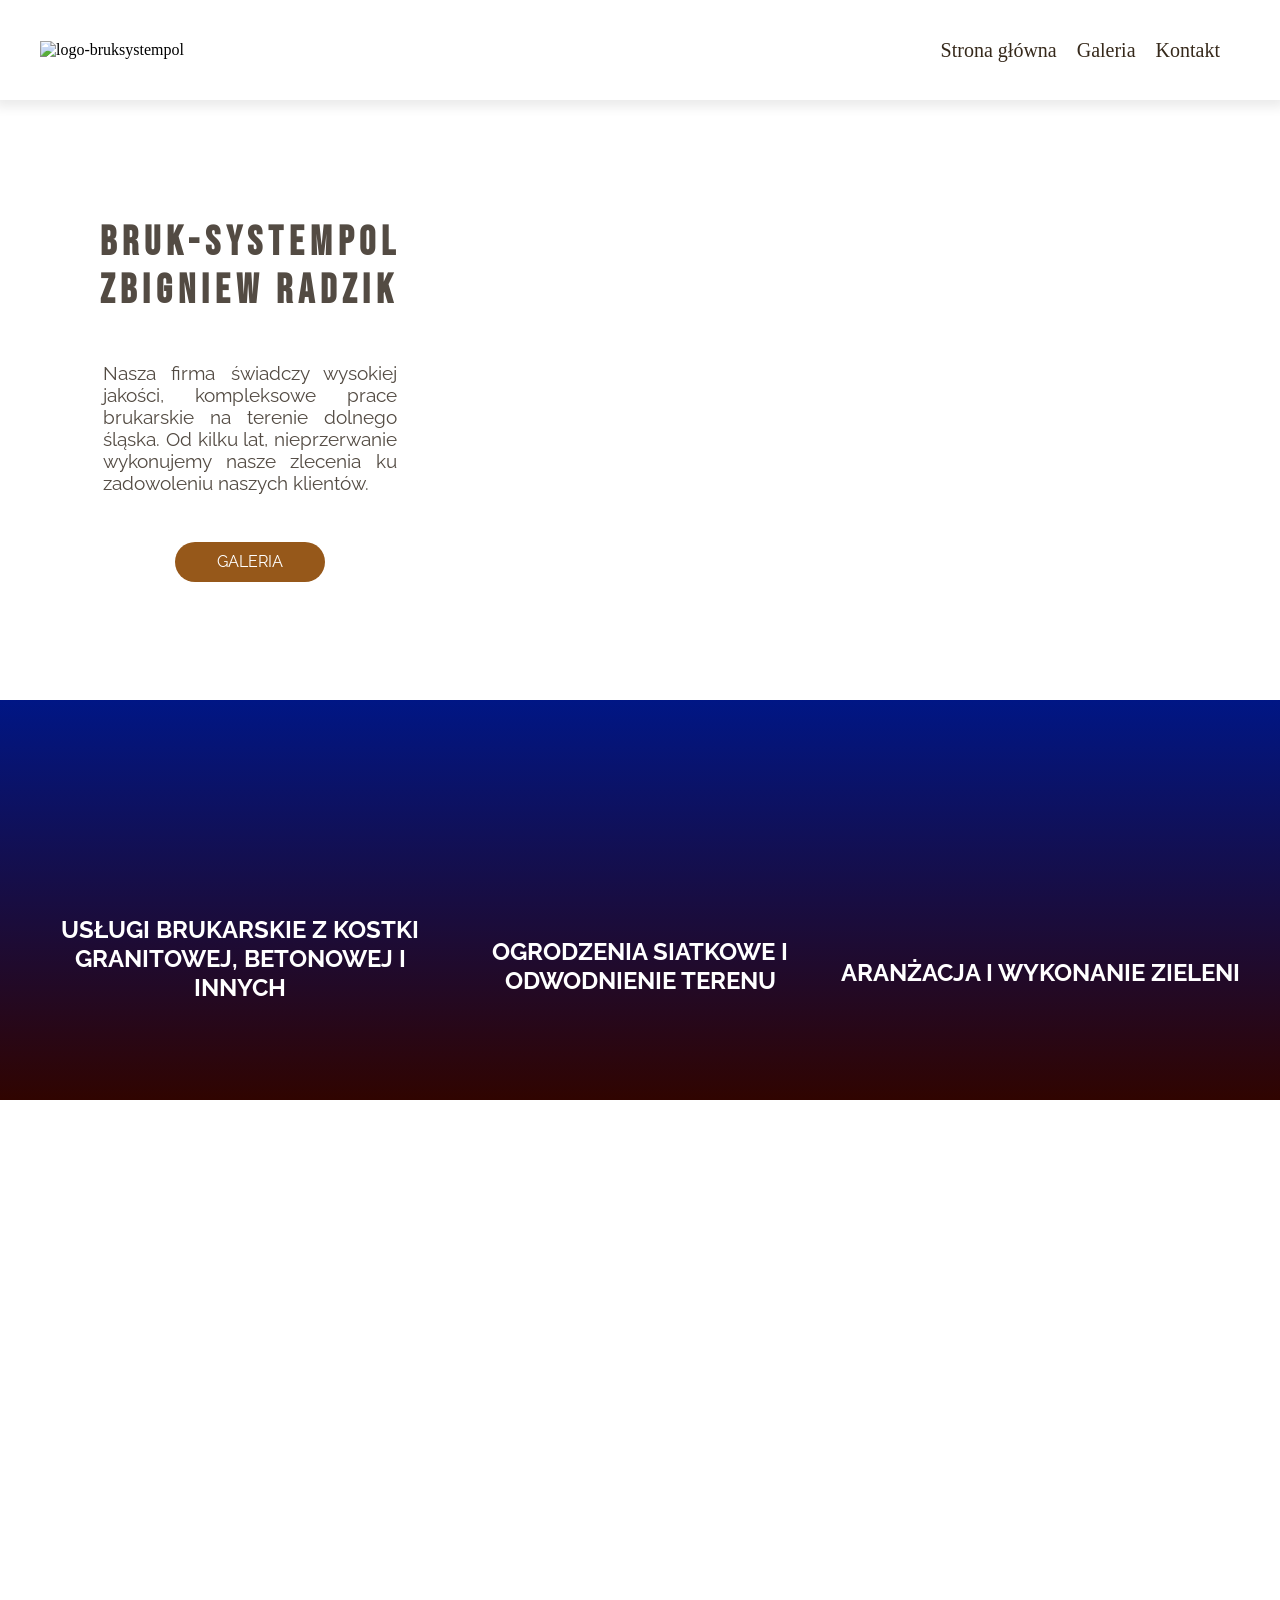
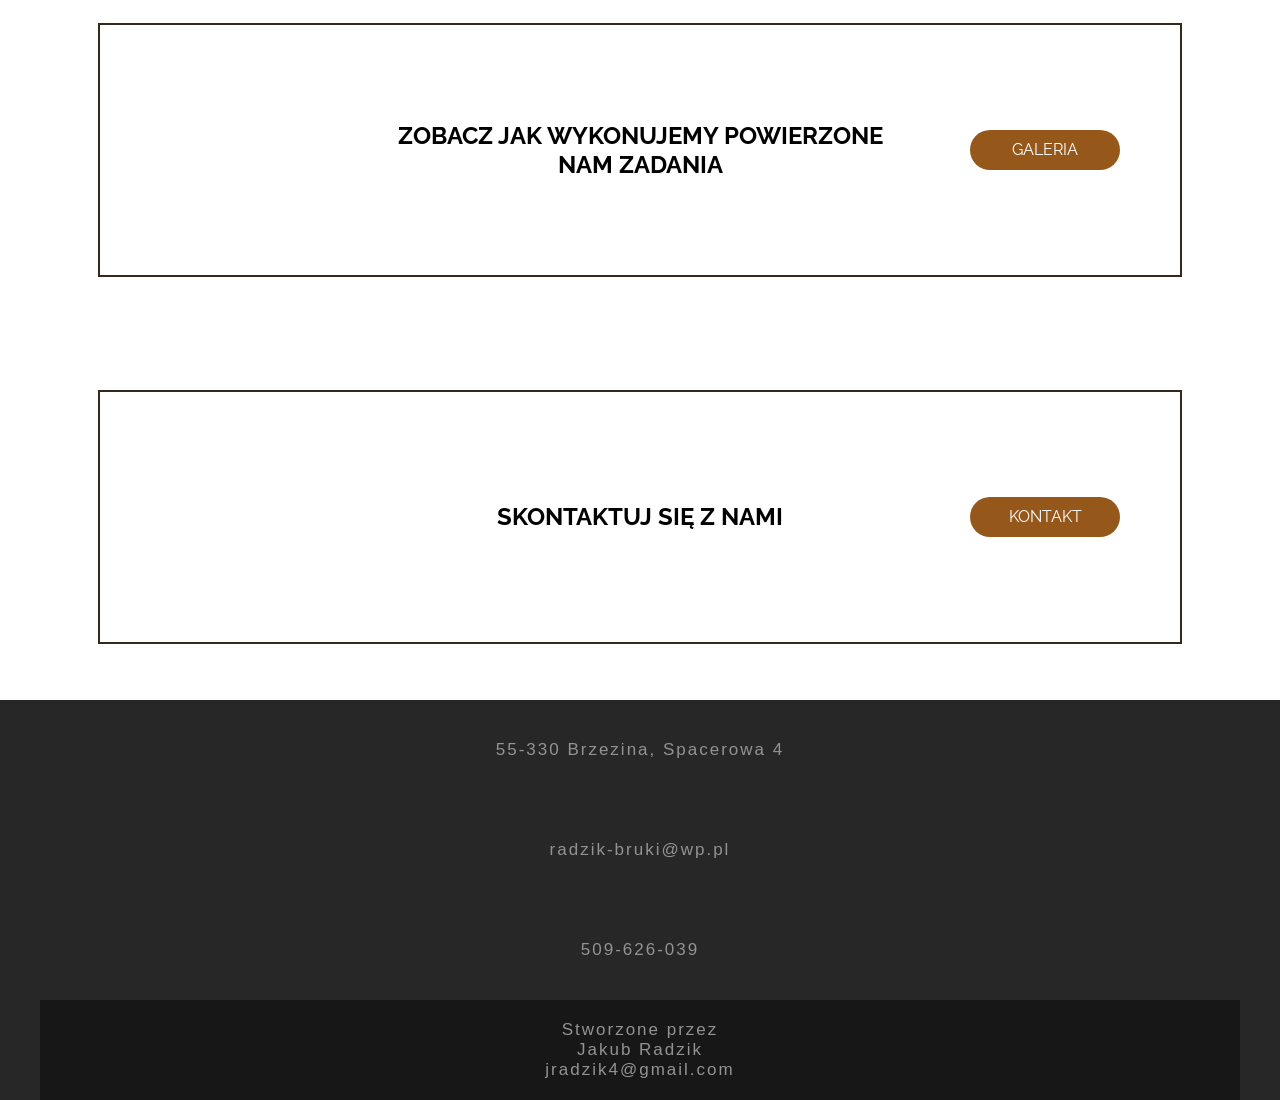
==== index.html @ 2860bcbd "Add files via upload" ====
<!DOCTYPE html>
<html lang="en">
<head>
    <meta charset="UTF-8">
    <meta name="viewport" content="width=device-width, initial-scale=1.0">
    <title>Bruk-systempol</title>
    <meta name="description" content="Nasza firma świadczy wysokiej jakości, kompleksowe prace brukarskie na terenie dolnego śląska. Od kilku lat, nieprzerwanie wykonujemy nasze zlecenia ku zadowoleniu naszych klientów.">
    <meta name="keywords" content="bruki, bruk-systempol, bruki wrocław, Zbigniew Radzik, Radzik">
    <link rel="stylesheet" href="css/style.css">
    <link rel="stylesheet" href="css/gradient.css">
    <script src="https://ajax.googleapis.com/ajax/libs/jquery/3.5.1/jquery.min.js"></script>
    <script src="js/mobile-menu.js"></script>
    <link rel="stylesheet" href="css/wiz.css">
</head>
<body>
<!--HEADER IS DONE-->
    <header>
        <div class="responsive">
            <div class="logo">
                <img src="img/logo.png" alt="logo-bruksystempol">
            </div>
            <nav class="standard">
                <ul>
                    <li>
                        <a href="index.html">Strona główna</a>
                    </li>
                    <li>
                        <a href="gallery.php">Galeria</a>
                    </li>
                    <li>
                        <a href="contact.html">Kontakt</a>
                    </li>
                </ul>
            </nav>

            <div class="mobile-btn">
                <img src="img/menu.png" alt="">
            </div>

        </div>
        <nav class="mobile">
            <ul>
                <a href="index.html">
                    <li>
                        Strona główna
                    </li>
                </a>
                <a href="gallery.php">
                    <li>
                        Galeria
                    </li>
                </a>
                <a href="contact.html">
                    <li>
                        Kontakt
                    </li>
                </a>
            </ul>
        </nav>
    </header>
    
    <main>
        <section class="presentation">
            <div class="responsive">
                <div class="information">
                    <h1>BRUK-SYSTEMPOL<br>ZBIGNIEW RADZIK</h1>
                    <p>Nasza firma świadczy wysokiej jakości, kompleksowe prace brukarskie na terenie dolnego śląska. Od kilku lat, nieprzerwanie wykonujemy nasze zlecenia ku zadowoleniu naszych klientów.</p>
                    <a href="gallery.php">
                        <div class="btn-my">GALERIA</div>
                    </a>
                </div>
            </div>
        </section>

        <section class="tasks">
            <div class="responsive">
                <div class="task">
                    <img src="img/bricks.png" alt="">
                    <h1>USŁUGI BRUKARSKIE
                        Z KOSTKI GRANITOWEJ, 
                        BETONOWEJ I INNYCH</h1>
                </div>
                <div class="task">
                    <img src="img/hand.png" alt="">
                    <h1>OGRODZENIA SIATKOWE I ODWODNIENIE TERENU</h1>
                </div>
                <div class="task">
                    <img src="img/eco.png" alt="">
                    <h1>ARANŻACJA I WYKONANIE ZIELENI</h1>
                </div>
            </div>
        </section>

        <section class="tails">
            <div class="backdrop">
                <div class="responsive">

                    <div class="wiz">
                        <div class="front"></div>
                        <div class="back"></div>
                    </div>


                    <div class="card">
                        <div class="image" id="img1"></div>
                        <div class="description">
                            <h2>
                                ZOBACZ JAK WYKONUJEMY POWIERZONE NAM ZADANIA
                            </h2>
                        </div>
                        <div class="btn-block">
                            <a href="galeria.php">
                                <div class="btn-my">GALERIA</div>
                            </a>
                        </div>
                    </div>

                    <div class="card">
                        <div class="image" id="img2"></div>
                        <div class="description">
                            <h2>
                                SKONTAKTUJ SIĘ Z NAMI
                            </h2>
                        </div>
                        <div class="btn-block">
                            <a href="contact.html">
                                <div class="btn-my">KONTAKT</div>
                            </a>
                        </div>
                    </div>

                </div>
            </div>
        </section>

    </main>

    <footer>
        <div class="responsive">
            <div class="card">
                <img src="img/map_mark.png" alt="" class="icon">
                <p class="description">55-330 Brzezina, Spacerowa 4</p>
            </div>
            <div class="card">
                <img src="img/list.png" alt="" class="icon">
                <p class="description">radzik-bruki@wp.pl</p>
            </div>
            <div class="card">
                <img src="img/phone.png" alt="" class="icon">
                <p class="description">509-626-039</p>
            </div>
            <div class="card" id="author">
                <span>Stworzone przez</span>
                <span>Jakub Radzik</span>
                <span>jradzik4@gmail.com</span>
            </div>
        </div>
    </footer>
</body>
</html>
---- css/style.css ----
@import url("https://fonts.googleapis.com/css2?family=Bebas+Neue&display=swap");
@import url("https://fonts.googleapis.com/css2?family=Raleway:wght@500&display=swap");
section.contact {
  margin-top: 100px;
  min-height: 70vh; }
  section.contact .responsive {
    height: 100%;
    width: 100%;
    max-width: 1200px;
    margin: auto;
    display: -webkit-box;
    display: -ms-flexbox;
    display: flex;
    -webkit-box-orient: vertical;
    -webkit-box-direction: normal;
        -ms-flex-direction: column;
            flex-direction: column;
    -ms-flex-pack: distribute;
        justify-content: space-around;
    -webkit-box-align: center;
        -ms-flex-align: center;
            align-items: center; }
    section.contact .responsive > img {
      margin: 50px 0;
      width: 50%; }
      @media (max-width: 900px) {
        section.contact .responsive > img {
          width: 80%; } }
    section.contact .responsive div.info {
      width: 50%; }
      @media (max-width: 900px) {
        section.contact .responsive div.info {
          width: 80%; } }
      section.contact .responsive div.info .pair {
        display: -webkit-box;
        display: -ms-flexbox;
        display: flex;
        -webkit-box-orient: horizontal;
        -webkit-box-direction: normal;
            -ms-flex-direction: row;
                flex-direction: row;
        margin-bottom: 30px; }
        section.contact .responsive div.info .pair .icon {
          width: 25%;
          display: -webkit-box;
          display: -ms-flexbox;
          display: flex;
          -webkit-box-pack: center;
              -ms-flex-pack: center;
                  justify-content: center;
          -webkit-box-align: center;
              -ms-flex-align: center;
                  align-items: center; }
          section.contact .responsive div.info .pair .icon img {
            width: 80%; }
        section.contact .responsive div.info .pair .description {
          display: -webkit-box;
          display: -ms-flexbox;
          display: flex;
          -webkit-box-pack: center;
              -ms-flex-pack: center;
                  justify-content: center;
          -webkit-box-align: center;
              -ms-flex-align: center;
                  align-items: center;
          width: 75%;
          text-align: center; }
          @media (max-width: 400px) {
            section.contact .responsive div.info .pair .description {
              font-size: 12px; } }

body, h1, ul {
  margin: 0;
  padding: 0; }

a {
  text-decoration: none;
  color: black; }

body {
  background-color: white; }

header {
  z-index: 200;
  background-color: white;
  height: 100px;
  position: fixed;
  top: 0;
  width: 100%;
  -webkit-box-shadow: 0 2px 11px 5px #ebebeb;
          box-shadow: 0 2px 11px 5px #ebebeb; }
  header .responsive {
    margin: auto;
    height: 100px;
    width: 100%;
    max-width: 1200px;
    display: -webkit-box;
    display: -ms-flexbox;
    display: flex;
    -webkit-box-pack: justify;
        -ms-flex-pack: justify;
            justify-content: space-between;
    -webkit-box-align: center;
        -ms-flex-align: center;
            align-items: center; }
    header .responsive .logo img {
      height: 80px; }
      @media (max-width: 600px) {
        header .responsive .logo img {
          height: 50px; } }
    header .responsive div.mobile-btn {
      display: none; }
      @media (max-width: 900px) {
        header .responsive div.mobile-btn {
          display: inline; } }
      header .responsive div.mobile-btn img {
        height: 50px;
        margin-right: 10px; }
        @media (max-width: 600px) {
          header .responsive div.mobile-btn img {
            height: 30px; } }
    header .responsive nav.standard {
      display: inline; }
      @media (max-width: 900px) {
        header .responsive nav.standard {
          display: none; } }
      header .responsive nav.standard ul {
        list-style-type: none;
        display: -webkit-box;
        display: -ms-flexbox;
        display: flex;
        -webkit-box-pack: justify;
            -ms-flex-pack: justify;
                justify-content: space-between;
        -webkit-box-align: center;
            -ms-flex-align: center;
                align-items: center; }
        header .responsive nav.standard ul li {
          margin-right: 20px; }
          header .responsive nav.standard ul li a {
            color: #36291b;
            text-decoration: none;
            font-size: 20px;
            -webkit-transition-duration: 0.7s;
                    transition-duration: 0.7s; }
            header .responsive nav.standard ul li a:hover {
              color: #96581a; }
  header nav.mobile {
    display: none; }
    header nav.mobile ul {
      list-style-type: none;
      width: 100%; }
      header nav.mobile ul a {
        color: #36291b;
        text-decoration: none;
        font-size: 20px;
        -webkit-transition-duration: 0.7s;
                transition-duration: 0.7s;
        width: 100%; }
        header nav.mobile ul a:hover {
          color: #96581a; }
        header nav.mobile ul a li {
          width: 100%;
          height: 40px;
          background: white;
          display: -webkit-box;
          display: -ms-flexbox;
          display: flex;
          -webkit-box-pack: center;
              -ms-flex-pack: center;
                  justify-content: center;
          -webkit-box-align: center;
              -ms-flex-align: center;
                  align-items: center; }

main {
  font-family: "Raleway", sans-serif; }
  main section.presentation {
    width: 100%;
    margin-top: 100px;
    height: 600px;
    background-image: url("../img/background-max.jpg");
    background-repeat: no-repeat;
    background-position: center bottom;
    background-size: cover; }
    main section.presentation .responsive {
      margin: auto;
      width: 100%;
      max-width: 1200px;
      height: 100%;
      display: -webkit-box;
      display: -ms-flexbox;
      display: flex;
      -webkit-box-align: center;
          -ms-flex-align: center;
              align-items: center; }
      @media (max-width: 1200px) {
        main section.presentation .responsive {
          -webkit-box-pack: center;
              -ms-flex-pack: center;
                  justify-content: center; } }
      main section.presentation .responsive .information {
        color: #534b43;
        background: rgba(255, 255, 255, 0.8);
        height: 70%;
        width: 35%;
        display: -webkit-box;
        display: -ms-flexbox;
        display: flex;
        -webkit-box-orient: vertical;
        -webkit-box-direction: normal;
            -ms-flex-direction: column;
                flex-direction: column;
        -webkit-box-pack: space-evenly;
            -ms-flex-pack: space-evenly;
                justify-content: space-evenly;
        -webkit-box-align: center;
            -ms-flex-align: center;
                align-items: center; }
        @media (max-width: 1200px) {
          main section.presentation .responsive .information {
            height: 80%;
            width: 55%; } }
        @media (max-width: 600px) {
          main section.presentation .responsive .information {
            width: 80%; } }
        main section.presentation .responsive .information h1 {
          font-size: 2.5em;
          letter-spacing: 6px;
          font-family: "Bebas Neue", cursive; }
          @media (max-width: 600px) {
            main section.presentation .responsive .information h1 {
              font-size: 1.5em; } }
        main section.presentation .responsive .information p {
          font-size: 19px;
          text-align: justify;
          width: 70%; }
          @media (max-width: 600px) {
            main section.presentation .responsive .information p {
              font-size: 15px; } }
  main section.tasks {
    width: 100%;
    height: 400px; }
    @media (max-width: 900px) {
      main section.tasks {
        height: 400px; } }
    @media (max-width: 600px) {
      main section.tasks {
        height: auto;
        padding: 20px 0; } }
    main section.tasks .responsive {
      height: 100%;
      width: 100%;
      max-width: 1200px;
      margin: auto;
      display: -webkit-box;
      display: -ms-flexbox;
      display: flex;
      -webkit-box-orient: horizontal;
      -webkit-box-direction: normal;
          -ms-flex-direction: row;
              flex-direction: row;
      -webkit-box-pack: space-evenly;
          -ms-flex-pack: space-evenly;
              justify-content: space-evenly;
      -webkit-box-align: center;
          -ms-flex-align: center;
              align-items: center; }
      @media (max-width: 900px) {
        main section.tasks .responsive {
          font-size: 10px; } }
      @media (max-width: 600px) {
        main section.tasks .responsive {
          -webkit-box-orient: vertical;
          -webkit-box-direction: normal;
              -ms-flex-direction: column;
                  flex-direction: column; } }
      main section.tasks .responsive .task {
        display: -webkit-box;
        display: -ms-flexbox;
        display: flex;
        -webkit-box-orient: vertical;
        -webkit-box-direction: normal;
            -ms-flex-direction: column;
                flex-direction: column;
        -ms-flex-pack: distribute;
            justify-content: space-around;
        -webkit-box-align: center;
            -ms-flex-align: center;
                align-items: center;
        width: calc( 100% / 3  );
        height: 80%; }
        @media (max-width: 900px) {
          main section.tasks .responsive .task {
            height: 50%; } }
        @media (max-width: 900px) {
          main section.tasks .responsive .task {
            width: 70%; } }
        main section.tasks .responsive .task h1 {
          text-align: center;
          color: white; }
        main section.tasks .responsive .task img {
          width: 50%; }
          @media (max-width: 900px) {
            main section.tasks .responsive .task img {
              width: 60%; } }
  main section.tails {
    width: 100%;
    height: 1200px;
    background: url("../img/back.jpg") no-repeat fixed bottom;
    background-size: cover; }
    @media (max-width: 900px) {
      main section.tails {
        height: 1800px; } }
    main section.tails .backdrop {
      -webkit-backdrop-filter: blur(3px);
              backdrop-filter: blur(3px);
      width: 100%;
      height: 100%; }
      main section.tails .backdrop .responsive {
        height: 100%;
        width: 100%;
        max-width: 1200px;
        margin: auto;
        display: -webkit-box;
        display: -ms-flexbox;
        display: flex;
        -webkit-box-orient: vertical;
        -webkit-box-direction: normal;
            -ms-flex-direction: column;
                flex-direction: column;
        -webkit-box-align: center;
            -ms-flex-align: center;
                align-items: center;
        -ms-flex-pack: distribute;
            justify-content: space-around; }
        main section.tails .backdrop .responsive .card {
          width: 90%;
          border: 2px solid #36291b;
          display: -webkit-box;
          display: -ms-flexbox;
          display: flex;
          -webkit-box-orient: horizontal;
          -webkit-box-direction: normal;
              -ms-flex-direction: row;
                  flex-direction: row;
          -webkit-box-align: center;
              -ms-flex-align: center;
                  align-items: center;
          height: 250px; }
          @media (max-width: 900px) {
            main section.tails .backdrop .responsive .card {
              -webkit-box-orient: vertical;
              -webkit-box-direction: normal;
                  -ms-flex-direction: column;
                      flex-direction: column;
              -webkit-box-align: normal;
                  -ms-flex-align: normal;
                      align-items: normal;
              width: 50%;
              font-size: 13px;
              height: 600px; } }
          @media (max-width: 600px) {
            main section.tails .backdrop .responsive .card {
              width: 80%; } }
          main section.tails .backdrop .responsive .card div {
            height: 100%; }
            @media (max-width: 900px) {
              main section.tails .backdrop .responsive .card div {
                width: 100%; } }
          main section.tails .backdrop .responsive .card .image {
            width: 25%; }
            @media (max-width: 900px) {
              main section.tails .backdrop .responsive .card .image {
                width: 100%; } }
          main section.tails .backdrop .responsive .card .description {
            width: 50%;
            display: -webkit-box;
            display: -ms-flexbox;
            display: flex;
            -webkit-box-align: center;
                -ms-flex-align: center;
                    align-items: center;
            text-align: center;
            -webkit-box-pack: center;
                -ms-flex-pack: center;
                    justify-content: center;
            background: white; }
            @media (max-width: 900px) {
              main section.tails .backdrop .responsive .card .description {
                width: 100%; } }
          main section.tails .backdrop .responsive .card .btn-block {
            width: 25%;
            display: -webkit-box;
            display: -ms-flexbox;
            display: flex;
            -webkit-box-pack: center;
                -ms-flex-pack: center;
                    justify-content: center;
            -webkit-box-align: center;
                -ms-flex-align: center;
                    align-items: center;
            background: white; }
            @media (max-width: 900px) {
              main section.tails .backdrop .responsive .card .btn-block {
                width: 100%; } }
            main section.tails .backdrop .responsive .card .btn-block a {
              height: 40px; }
              @media (max-width: 900px) {
                main section.tails .backdrop .responsive .card .btn-block a {
                  width: 80%;
                  height: 50px; } }
          main section.tails .backdrop .responsive .card #img1 {
            background: url("../img/card1.jpg") right;
            background-size: cover; }
          main section.tails .backdrop .responsive .card #img2 {
            background: url("../img/card2.jpg") left;
            background-size: cover; }

footer {
  width: 100%;
  background: #272727; }
  footer .responsive {
    width: 100%;
    height: 100%;
    max-width: 1200px;
    margin: auto;
    display: -webkit-box;
    display: -ms-flexbox;
    display: flex;
    -webkit-box-orient: horizontal;
    -webkit-box-direction: normal;
        -ms-flex-direction: row;
            flex-direction: row; }
    @media (max-width: 1800px) {
      footer .responsive {
        -webkit-box-orient: vertical;
        -webkit-box-direction: normal;
            -ms-flex-direction: column;
                flex-direction: column;
        -webkit-box-align: center;
            -ms-flex-align: center;
                align-items: center; } }
    footer .responsive .card {
      width: 25%;
      height: 200px;
      display: -webkit-box;
      display: -ms-flexbox;
      display: flex;
      -webkit-box-pack: center;
          -ms-flex-pack: center;
              justify-content: center;
      -webkit-box-align: center;
          -ms-flex-align: center;
              align-items: center;
      -webkit-box-orient: vertical;
      -webkit-box-direction: normal;
          -ms-flex-direction: column;
              flex-direction: column;
      color: #939393;
      font-size: 17px;
      font-family: sans-serif;
      letter-spacing: 2px; }
      @media (max-width: 1800px) {
        footer .responsive .card {
          width: 100%;
          height: 100px; } }
    footer .responsive #author {
      background: #171717; }

.btn-my {
  background: #96581a;
  color: white;
  height: 40px;
  width: 150px;
  display: -webkit-box;
  display: -ms-flexbox;
  display: flex;
  -webkit-box-pack: center;
      -ms-flex-pack: center;
          justify-content: center;
  -webkit-box-align: center;
      -ms-flex-align: center;
          align-items: center;
  border-radius: 20px;
  -webkit-transition-duration: 0.7s;
          transition-duration: 0.7s; }
  .btn-my:hover {
    background: #534b43; }

/*# sourceMappingURL=style.css.map */
---- css/gradient.css ----
section.tasks{background: rgba(0,22,133,1);
    background: -moz-linear-gradient(top, rgba(0,22,133,1) 0%, rgba(48,4,0,1) 100%);
    background: -webkit-gradient(left top, left bottom, color-stop(0%, rgba(0,22,133,1)), color-stop(100%, rgba(48,4,0,1)));
    background: -webkit-linear-gradient(top, rgba(0,22,133,1) 0%, rgba(48,4,0,1) 100%);
    background: -o-linear-gradient(top, rgba(0,22,133,1) 0%, rgba(48,4,0,1) 100%);
    background: -ms-linear-gradient(top, rgba(0,22,133,1) 0%, rgba(48,4,0,1) 100%);
    background: linear-gradient(to bottom, rgba(0,22,133,1) 0%, rgba(48,4,0,1) 100%);
    filter: progid:DXImageTransform.Microsoft.gradient( startColorstr='#001685', endColorstr='#300400', GradientType=0 );
}
---- css/wiz.css ----
.wiz {
  width: 534px;
  height: 354px;

  -webkit-transform-style: preserve-3d;
          transform-style: preserve-3d;
  -webkit-transition-duration: 2s;
          transition-duration: 2s; }

  .wiz:hover {
    -webkit-transform: rotateY(180deg);
            transform: rotateY(180deg); }
  .wiz .front {
    height: 354px;
    width: 534px;
    background: red;
    position: absolute;
    background: url("../img/strona1.png");
    background-position: center;
    background-size: cover; }
  .wiz .back {
    height: 354px;
    width: 534px;
    -webkit-transform: rotateY(180deg);
            transform: rotateY(180deg);
    background: url("../img/strona2.png") center;
    background-size: cover; }

@media (max-width: 600px) {
  .wiz, .wiz .front, .wiz .back {
    width: 267px;
    height: 177px;
  }

/*# sourceMappingURL=wiz.css.map */
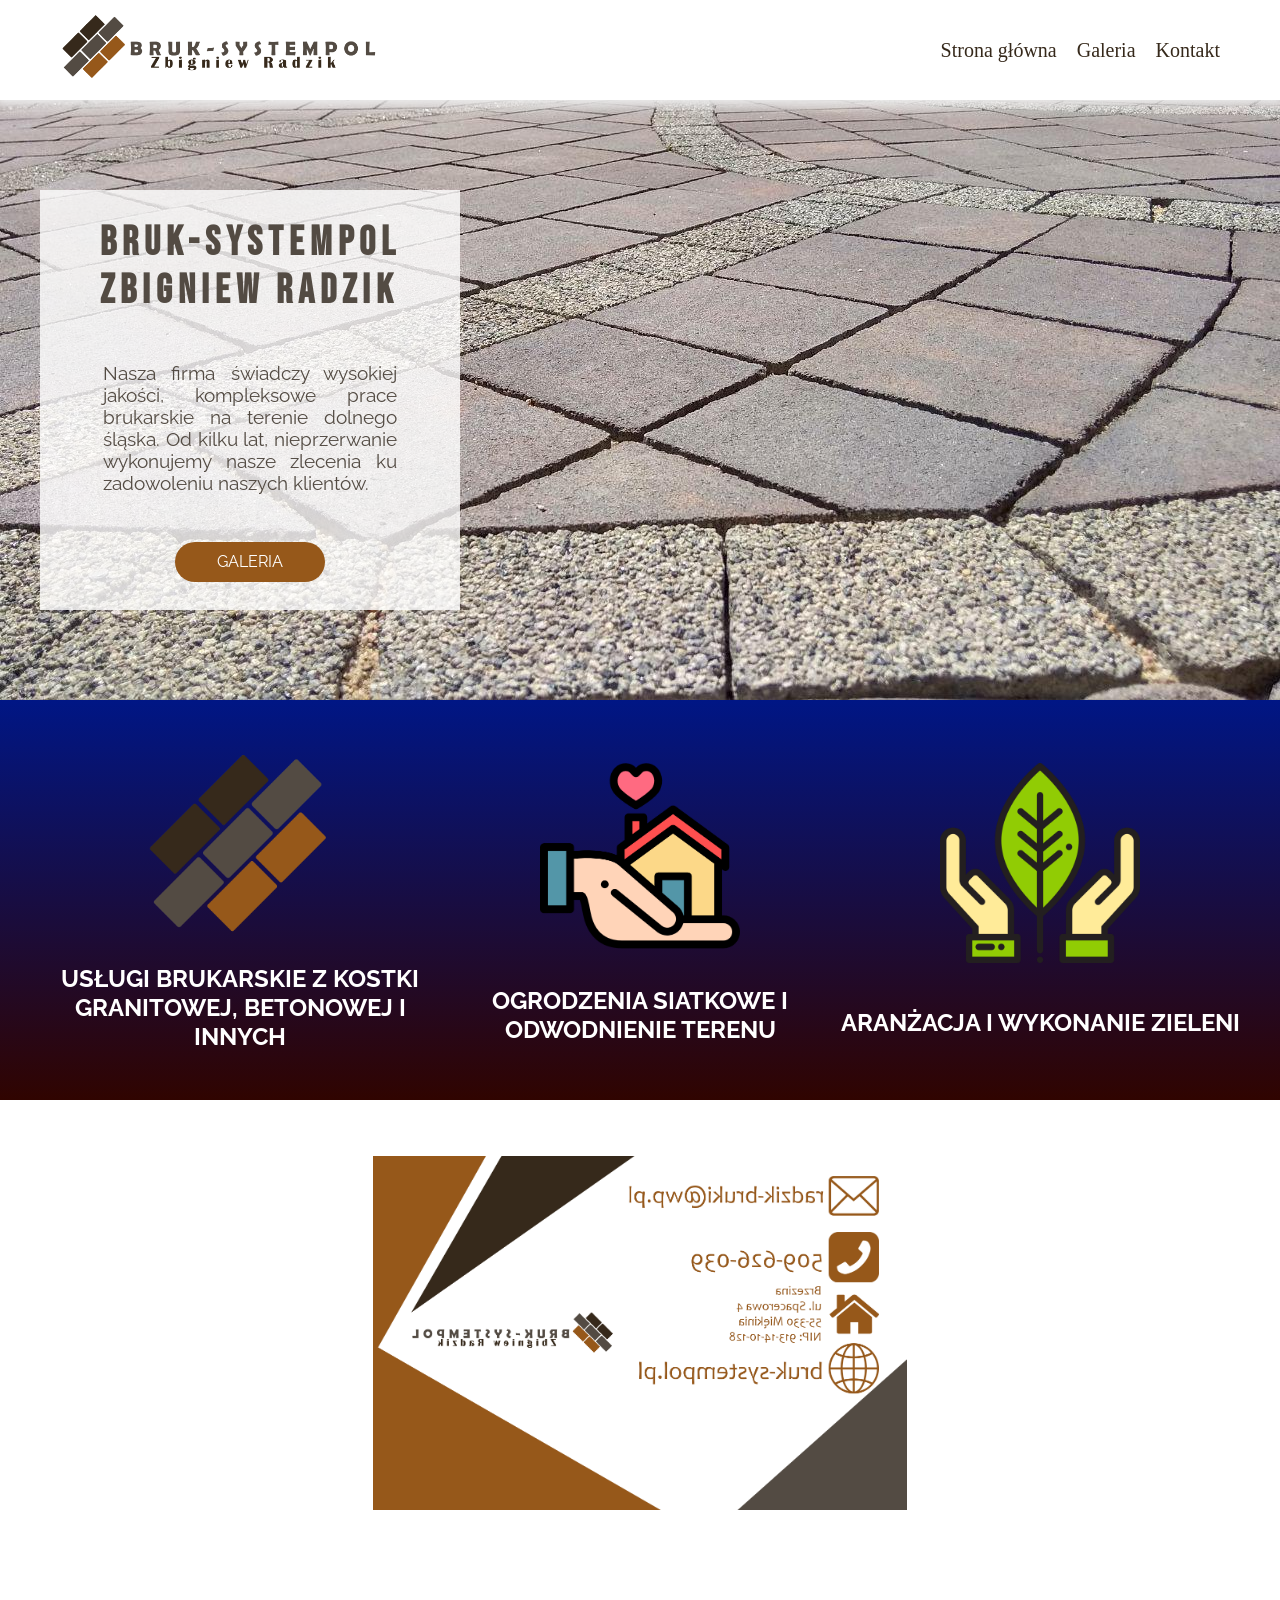
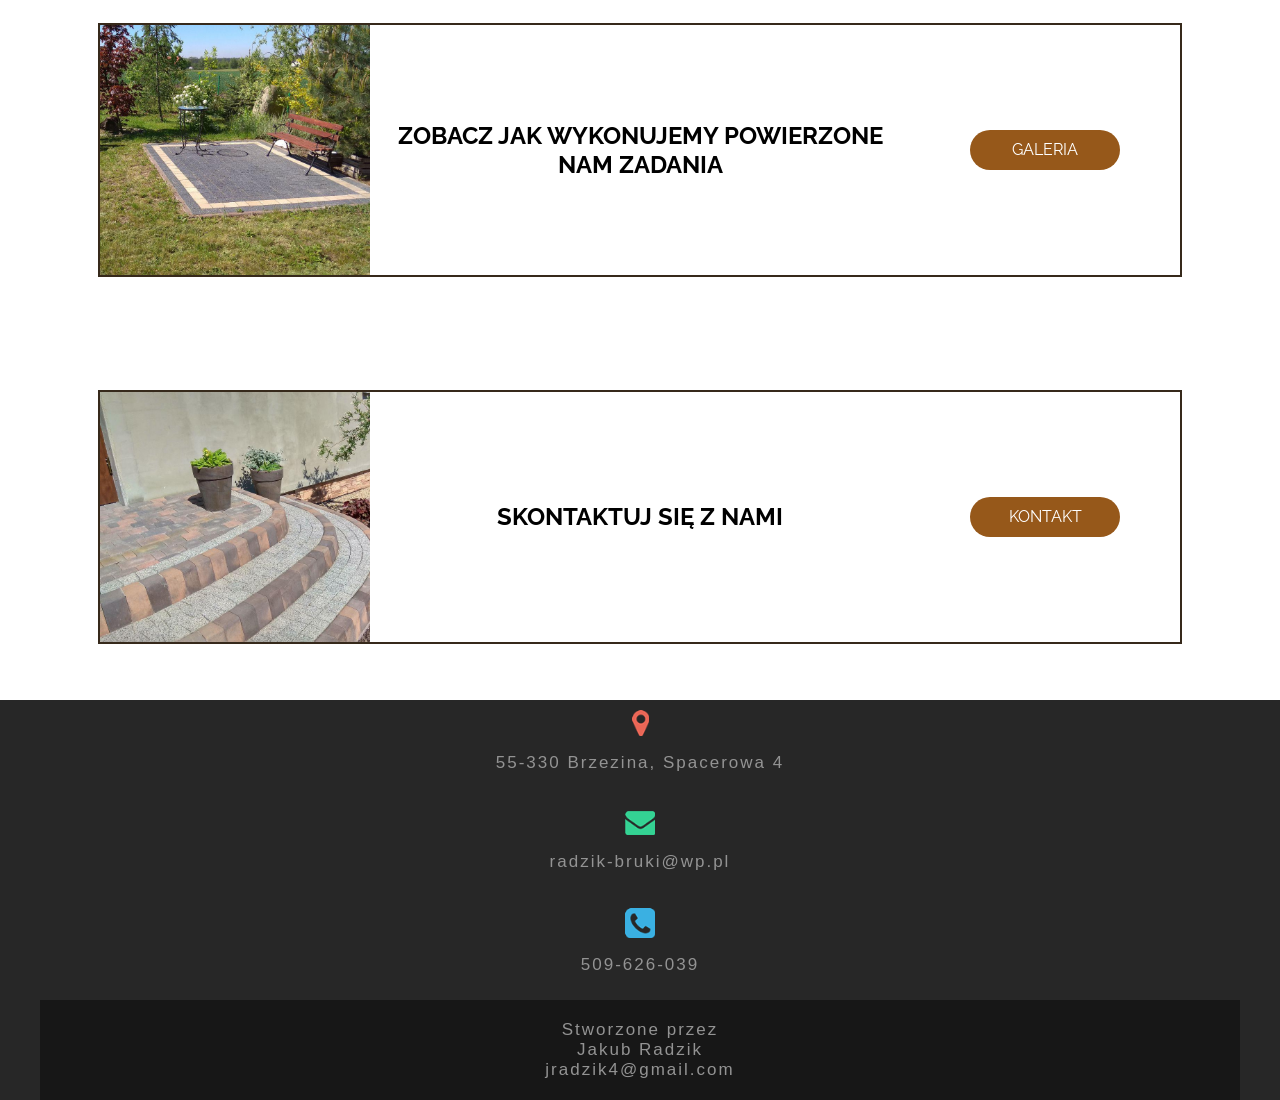
==== commit 194b55fc: "Add files via upload" ====
--- a/index.html
+++ b/index.html
@@ -25,7 +25,7 @@
                         <a href="index.html">Strona główna</a>
                     </li>
                     <li>
-                        <a href="gallery.php">Galeria</a>
+                        <a href="gallery.html">Galeria</a>
                     </li>
                     <li>
                         <a href="contact.html">Kontakt</a>
@@ -45,7 +45,7 @@
                         Strona główna
                     </li>
                 </a>
-                <a href="gallery.php">
+                <a href="gallery.html">
                     <li>
                         Galeria
                     </li>
@@ -65,7 +65,7 @@
                 <div class="information">
                     <h1>BRUK-SYSTEMPOL<br>ZBIGNIEW RADZIK</h1>
                     <p>Nasza firma świadczy wysokiej jakości, kompleksowe prace brukarskie na terenie dolnego śląska. Od kilku lat, nieprzerwanie wykonujemy nasze zlecenia ku zadowoleniu naszych klientów.</p>
-                    <a href="gallery.php">
+                    <a href="gallery.html">
                         <div class="btn-my">GALERIA</div>
                     </a>
                 </div>
@@ -109,7 +109,7 @@
                             </h2>
                         </div>
                         <div class="btn-block">
-                            <a href="galeria.php">
+                            <a href="gallery.html">
                                 <div class="btn-my">GALERIA</div>
                             </a>
                         </div>
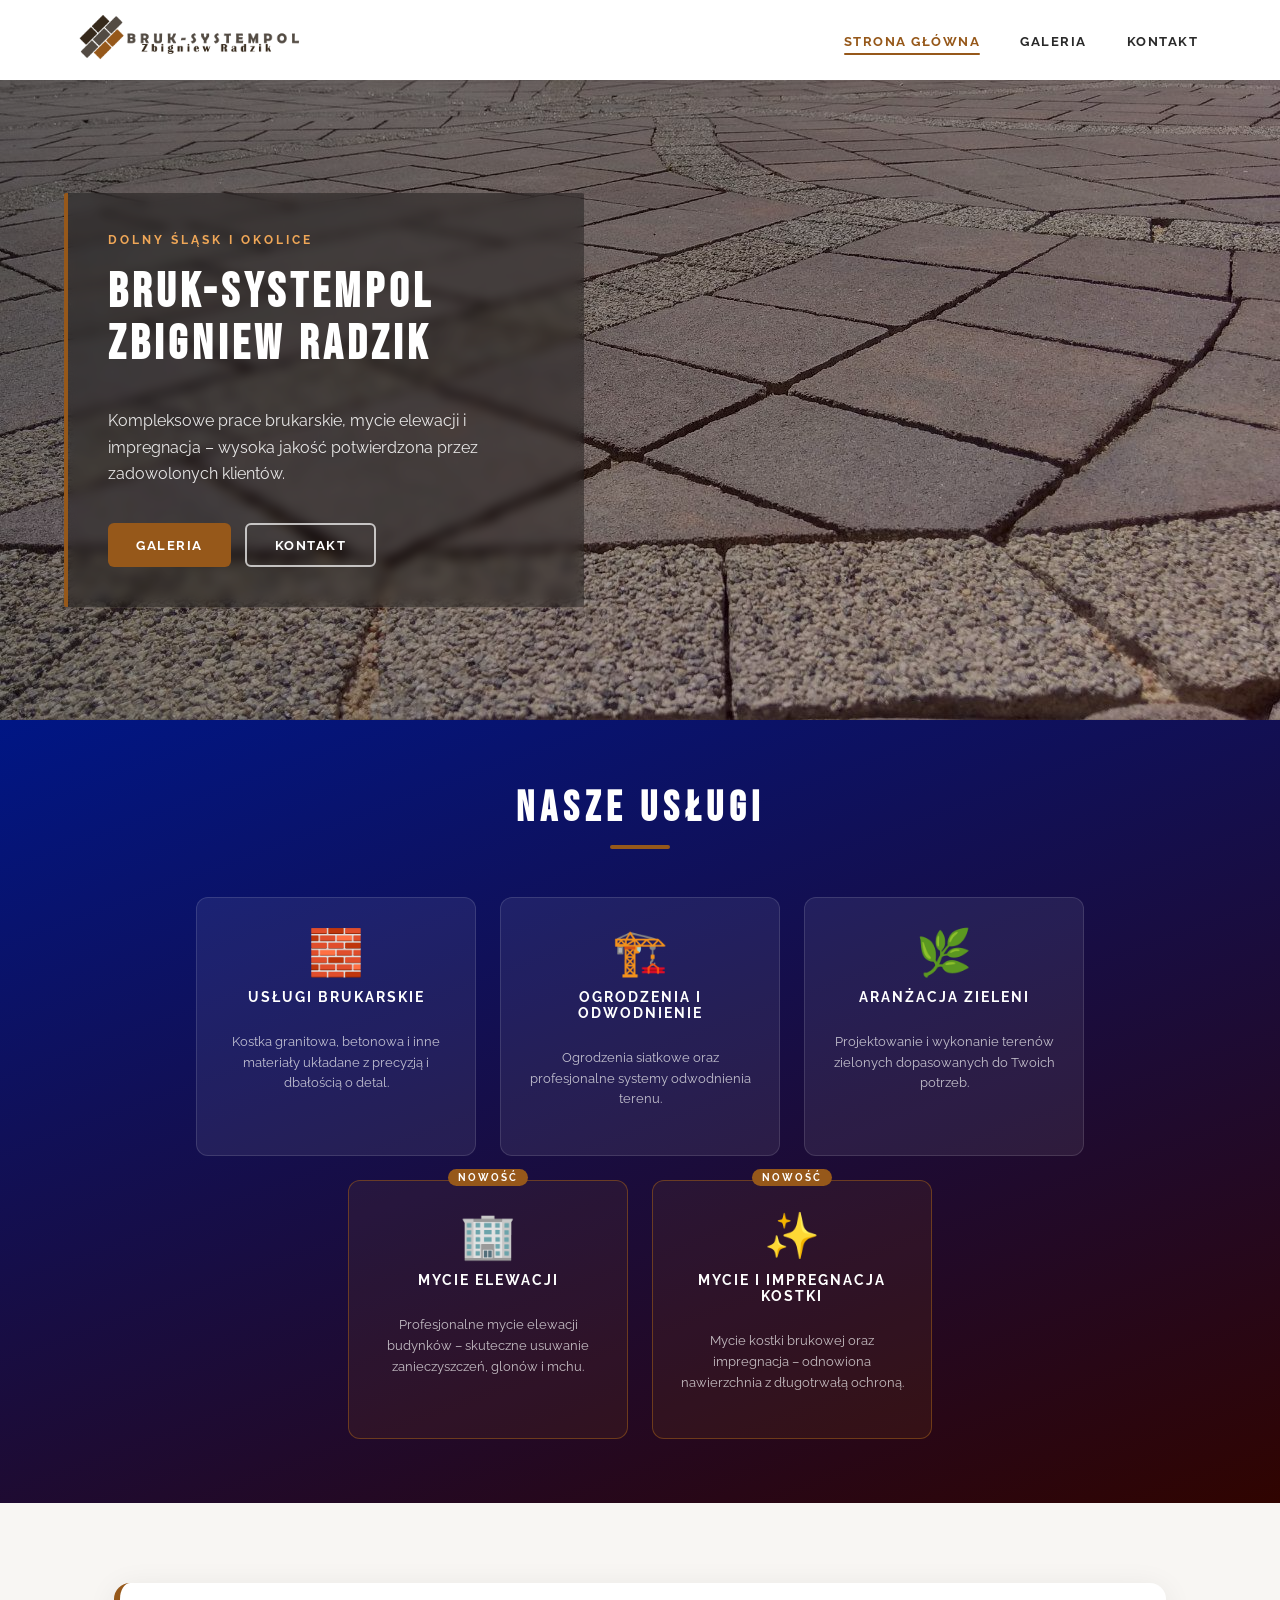
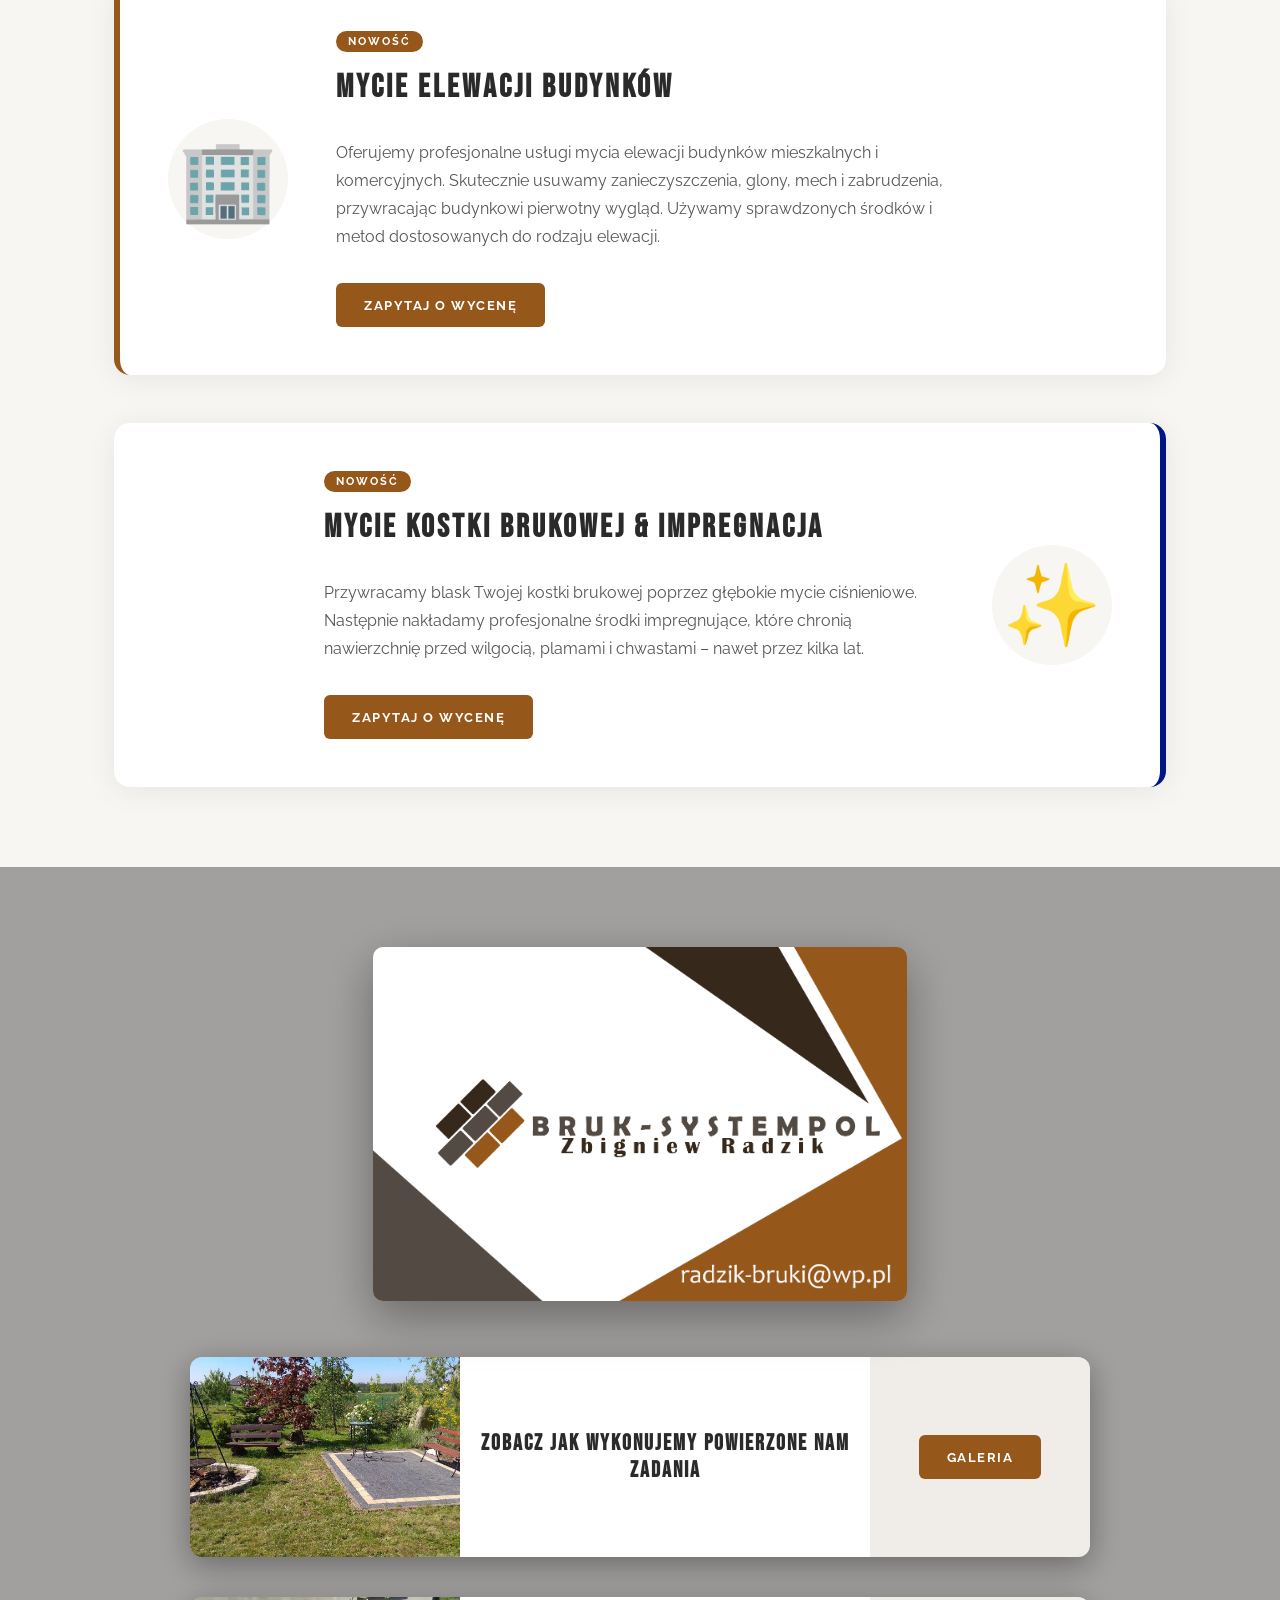
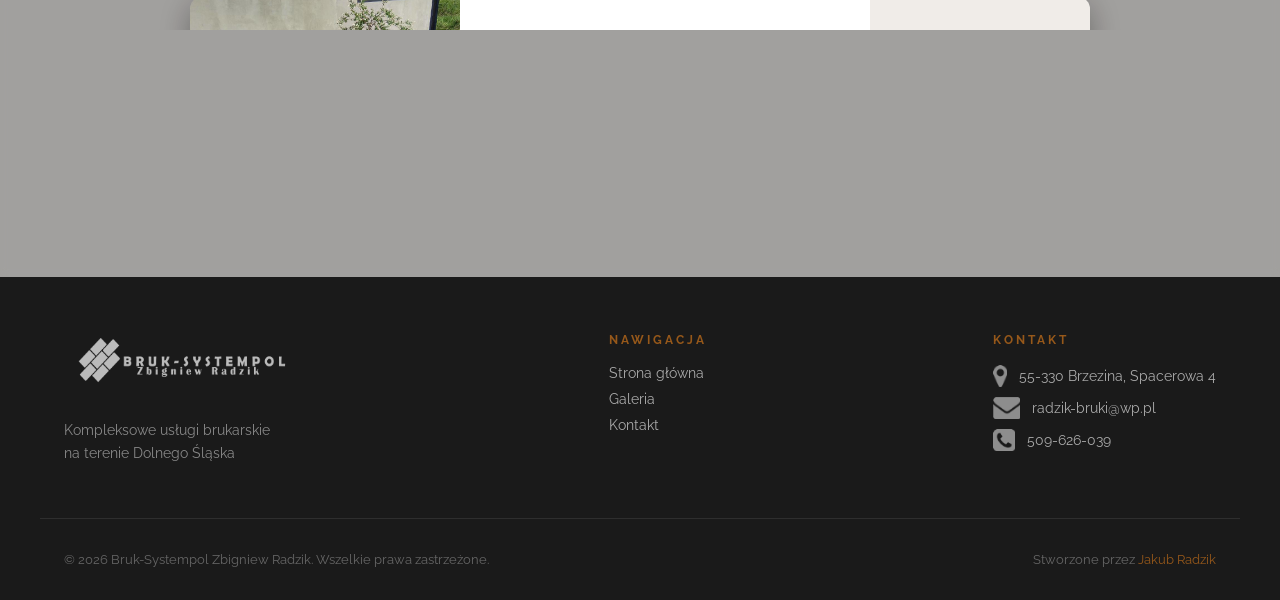
==== commit 03314d6d: "fix" ====
--- a/index.html
+++ b/index.html
@@ -1,160 +1,251 @@
-<!DOCTYPE html>
-<html lang="en">
-<head>
-    <meta charset="UTF-8">
-    <meta name="viewport" content="width=device-width, initial-scale=1.0">
-    <title>Bruk-systempol</title>
-    <meta name="description" content="Nasza firma świadczy wysokiej jakości, kompleksowe prace brukarskie na terenie dolnego śląska. Od kilku lat, nieprzerwanie wykonujemy nasze zlecenia ku zadowoleniu naszych klientów.">
-    <meta name="keywords" content="bruki, bruk-systempol, bruki wrocław, Zbigniew Radzik, Radzik">
-    <link rel="stylesheet" href="css/style.css">
-    <link rel="stylesheet" href="css/gradient.css">
+<!doctype html>
+<html lang="pl">
+  <head>
+    <meta charset="UTF-8" />
+    <meta name="viewport" content="width=device-width, initial-scale=1.0" />
+    <title>Bruk-systempol – Zbigniew Radzik</title>
+    <meta
+      name="description"
+      content="Nasza firma świadczy wysokiej jakości, kompleksowe prace brukarskie na terenie dolnego śląska. Od kilku lat, nieprzerwanie wykonujemy nasze zlecenia ku zadowoleniu naszych klientów."
+    />
+    <meta
+      name="keywords"
+      content="bruki, bruk-systempol, bruki wrocław, Zbigniew Radzik, Radzik, mycie elewacji, mycie kostki brukowej, impregnacja"
+    />
+    <link rel="preconnect" href="https://fonts.googleapis.com" />
+    <link rel="stylesheet" href="css/style.css" />
+    <link rel="stylesheet" href="css/gradient.css" />
     <script src="https://ajax.googleapis.com/ajax/libs/jquery/3.5.1/jquery.min.js"></script>
     <script src="js/mobile-menu.js"></script>
-    <link rel="stylesheet" href="css/wiz.css">
-</head>
-<body>
-<!--HEADER IS DONE-->
-    <header>
+    <link rel="stylesheet" href="css/wiz.css" />
+  </head>
+  <body>
+    <!--HEADER IS DONE-->
+    <header id="main-header">
+      <div class="responsive">
+        <div class="logo">
+          <img src="img/logo.png" alt="logo-bruksystempol" />
+        </div>
+        <nav class="standard">
+          <ul>
+            <li>
+              <a href="index.html" class="nav-link active">Strona główna</a>
+            </li>
+            <li>
+              <a href="gallery.html" class="nav-link">Galeria</a>
+            </li>
+            <li>
+              <a href="contact.html" class="nav-link">Kontakt</a>
+            </li>
+          </ul>
+        </nav>
+
+        <button
+          class="mobile-btn"
+          aria-label="Otwórz menu"
+          aria-expanded="false"
+        >
+          <span></span>
+          <span></span>
+          <span></span>
+        </button>
+      </div>
+      <nav class="mobile" aria-hidden="true">
+        <ul>
+          <li><a href="index.html" class="active">Strona główna</a></li>
+          <li><a href="gallery.html">Galeria</a></li>
+          <li><a href="contact.html">Kontakt</a></li>
+        </ul>
+      </nav>
+    </header>
+
+    <main>
+      <section class="presentation">
+        <div class="hero-overlay"></div>
         <div class="responsive">
-            <div class="logo">
-                <img src="img/logo.png" alt="logo-bruksystempol">
-            </div>
-            <nav class="standard">
-                <ul>
-                    <li>
-                        <a href="index.html">Strona główna</a>
-                    </li>
-                    <li>
-                        <a href="gallery.html">Galeria</a>
-                    </li>
-                    <li>
-                        <a href="contact.html">Kontakt</a>
-                    </li>
-                </ul>
-            </nav>
-
-            <div class="mobile-btn">
-                <img src="img/menu.png" alt="">
-            </div>
-
-        </div>
-        <nav class="mobile">
-            <ul>
-                <a href="index.html">
-                    <li>
-                        Strona główna
-                    </li>
+          <div class="information">
+            <span class="hero-tag">Dolny Śląsk i okolice</span>
+            <h1>BRUK-SYSTEMPOL<br />ZBIGNIEW RADZIK</h1>
+            <p>
+              Kompleksowe prace brukarskie, mycie elewacji i impregnacja –
+              wysoka jakość potwierdzona przez zadowolonych klientów.
+            </p>
+            <div class="hero-btns">
+              <a href="gallery.html">
+                <div class="btn-my">GALERIA</div>
+              </a>
+              <a href="contact.html">
+                <div class="btn-my btn-outline">KONTAKT</div>
+              </a>
+            </div>
+          </div>
+        </div>
+      </section>
+
+      <section class="tasks">
+        <div class="tasks-header">
+          <h2>NASZE USŁUGI</h2>
+          <div class="tasks-divider"></div>
+        </div>
+        <div class="responsive">
+          <div class="task">
+            <div class="task-icon">🧱</div>
+            <h3>USŁUGI BRUKARSKIE</h3>
+            <p>
+              Kostka granitowa, betonowa i inne materiały układane z precyzją i
+              dbałością o detal.
+            </p>
+          </div>
+          <div class="task">
+            <div class="task-icon">🏗️</div>
+            <h3>OGRODZENIA I ODWODNIENIE</h3>
+            <p>
+              Ogrodzenia siatkowe oraz profesjonalne systemy odwodnienia terenu.
+            </p>
+          </div>
+          <div class="task">
+            <div class="task-icon">🌿</div>
+            <h3>ARANŻACJA ZIELENI</h3>
+            <p>
+              Projektowanie i wykonanie terenów zielonych dopasowanych do Twoich
+              potrzeb.
+            </p>
+          </div>
+          <div class="task task-new">
+            <div class="task-icon">🏢</div>
+            <h3>MYCIE ELEWACJI</h3>
+            <p>
+              Profesjonalne mycie elewacji budynków – skuteczne usuwanie
+              zanieczyszczeń, glonów i mchu.
+            </p>
+          </div>
+          <div class="task task-new">
+            <div class="task-icon">✨</div>
+            <h3>MYCIE I IMPREGNACJA KOSTKI</h3>
+            <p>
+              Mycie kostki brukowej oraz impregnacja – odnowiona nawierzchnia z
+              długotrwałą ochroną.
+            </p>
+          </div>
+        </div>
+      </section>
+
+      <section class="new-services">
+        <div class="responsive">
+          <div class="ns-card">
+            <div class="ns-icon">🏢</div>
+            <div class="ns-content">
+              <span class="ns-badge">NOWOŚĆ</span>
+              <h2>Mycie elewacji budynków</h2>
+              <p>
+                Oferujemy profesjonalne usługi mycia elewacji budynków
+                mieszkalnych i komercyjnych. Skutecznie usuwamy
+                zanieczyszczenia, glony, mech i zabrudzenia, przywracając
+                budynkowi pierwotny wygląd. Używamy sprawdzonych środków i metod
+                dostosowanych do rodzaju elewacji.
+              </p>
+              <a href="contact.html"
+                ><div class="btn-my">ZAPYTAJ O WYCENĘ</div></a
+              >
+            </div>
+          </div>
+          <div class="ns-card ns-card-reverse">
+            <div class="ns-icon">✨</div>
+            <div class="ns-content">
+              <span class="ns-badge">NOWOŚĆ</span>
+              <h2>Mycie kostki brukowej & impregnacja</h2>
+              <p>
+                Przywracamy blask Twojej kostki brukowej poprzez głębokie mycie
+                ciśnieniowe. Następnie nakładamy profesjonalne środki
+                impregnujące, które chronią nawierzchnię przed wilgocią, plamami
+                i chwastami – nawet przez kilka lat.
+              </p>
+              <a href="contact.html"
+                ><div class="btn-my">ZAPYTAJ O WYCENĘ</div></a
+              >
+            </div>
+          </div>
+        </div>
+      </section>
+
+      <section class="tails">
+        <div class="backdrop">
+          <div class="responsive">
+            <div class="wiz-wrapper">
+              <div class="wiz">
+                <div class="front"></div>
+                <div class="back"></div>
+              </div>
+            </div>
+
+            <div class="card">
+              <div class="image" id="img1"></div>
+              <div class="description">
+                <h2>ZOBACZ JAK WYKONUJEMY POWIERZONE NAM ZADANIA</h2>
+              </div>
+              <div class="btn-block">
+                <a href="gallery.html">
+                  <div class="btn-my">GALERIA</div>
                 </a>
-                <a href="gallery.html">
-                    <li>
-                        Galeria
-                    </li>
+              </div>
+            </div>
+
+            <div class="card">
+              <div class="image" id="img2"></div>
+              <div class="description">
+                <h2>SKONTAKTUJ SIĘ Z NAMI</h2>
+              </div>
+              <div class="btn-block">
+                <a href="contact.html">
+                  <div class="btn-my">KONTAKT</div>
                 </a>
-                <a href="contact.html">
-                    <li>
-                        Kontakt
-                    </li>
-                </a>
-            </ul>
-        </nav>
-    </header>
-    
-    <main>
-        <section class="presentation">
-            <div class="responsive">
-                <div class="information">
-                    <h1>BRUK-SYSTEMPOL<br>ZBIGNIEW RADZIK</h1>
-                    <p>Nasza firma świadczy wysokiej jakości, kompleksowe prace brukarskie na terenie dolnego śląska. Od kilku lat, nieprzerwanie wykonujemy nasze zlecenia ku zadowoleniu naszych klientów.</p>
-                    <a href="gallery.html">
-                        <div class="btn-my">GALERIA</div>
-                    </a>
-                </div>
-            </div>
-        </section>
-
-        <section class="tasks">
-            <div class="responsive">
-                <div class="task">
-                    <img src="img/bricks.png" alt="">
-                    <h1>USŁUGI BRUKARSKIE
-                        Z KOSTKI GRANITOWEJ, 
-                        BETONOWEJ I INNYCH</h1>
-                </div>
-                <div class="task">
-                    <img src="img/hand.png" alt="">
-                    <h1>OGRODZENIA SIATKOWE I ODWODNIENIE TERENU</h1>
-                </div>
-                <div class="task">
-                    <img src="img/eco.png" alt="">
-                    <h1>ARANŻACJA I WYKONANIE ZIELENI</h1>
-                </div>
-            </div>
-        </section>
-
-        <section class="tails">
-            <div class="backdrop">
-                <div class="responsive">
-
-                    <div class="wiz">
-                        <div class="front"></div>
-                        <div class="back"></div>
-                    </div>
-
-
-                    <div class="card">
-                        <div class="image" id="img1"></div>
-                        <div class="description">
-                            <h2>
-                                ZOBACZ JAK WYKONUJEMY POWIERZONE NAM ZADANIA
-                            </h2>
-                        </div>
-                        <div class="btn-block">
-                            <a href="gallery.html">
-                                <div class="btn-my">GALERIA</div>
-                            </a>
-                        </div>
-                    </div>
-
-                    <div class="card">
-                        <div class="image" id="img2"></div>
-                        <div class="description">
-                            <h2>
-                                SKONTAKTUJ SIĘ Z NAMI
-                            </h2>
-                        </div>
-                        <div class="btn-block">
-                            <a href="contact.html">
-                                <div class="btn-my">KONTAKT</div>
-                            </a>
-                        </div>
-                    </div>
-
-                </div>
-            </div>
-        </section>
-
+              </div>
+            </div>
+          </div>
+        </div>
+      </section>
     </main>
 
     <footer>
-        <div class="responsive">
-            <div class="card">
-                <img src="img/map_mark.png" alt="" class="icon">
-                <p class="description">55-330 Brzezina, Spacerowa 4</p>
-            </div>
-            <div class="card">
-                <img src="img/list.png" alt="" class="icon">
-                <p class="description">radzik-bruki@wp.pl</p>
-            </div>
-            <div class="card">
-                <img src="img/phone.png" alt="" class="icon">
-                <p class="description">509-626-039</p>
-            </div>
-            <div class="card" id="author">
-                <span>Stworzone przez</span>
-                <span>Jakub Radzik</span>
-                <span>jradzik4@gmail.com</span>
-            </div>
-        </div>
+      <div class="responsive">
+        <div class="footer-brand">
+          <img
+            src="img/logo.png"
+            alt="logo-bruksystempol"
+            class="footer-logo"
+          />
+          <p>Kompleksowe usługi brukarskie<br />na terenie Dolnego Śląska</p>
+        </div>
+        <div class="footer-links">
+          <h4>NAWIGACJA</h4>
+          <a href="index.html">Strona główna</a>
+          <a href="gallery.html">Galeria</a>
+          <a href="contact.html">Kontakt</a>
+        </div>
+        <div class="footer-contact">
+          <h4>KONTAKT</h4>
+          <div class="card">
+            <img src="img/map_mark.png" alt="" class="icon" />
+            <p class="description">55-330 Brzezina, Spacerowa 4</p>
+          </div>
+          <div class="card">
+            <img src="img/list.png" alt="" class="icon" />
+            <p class="description">radzik-bruki@wp.pl</p>
+          </div>
+          <div class="card">
+            <img src="img/phone.png" alt="" class="icon" />
+            <p class="description">509-626-039</p>
+          </div>
+        </div>
+      </div>
+      <div class="footer-bottom">
+        <p>
+          © 2026 Bruk-Systempol Zbigniew Radzik. Wszelkie prawa zastrzeżone.
+        </p>
+        <p class="footer-author">
+          Stworzone przez <a href="mailto:jradzik4@gmail.com">Jakub Radzik</a>
+        </p>
+      </div>
     </footer>
-</body>
-</html>+  </body>
+</html>
--- a/css/style.css
+++ b/css/style.css
@@ -1,491 +1,890 @@
 @import url("https://fonts.googleapis.com/css2?family=Bebas+Neue&display=swap");
-@import url("https://fonts.googleapis.com/css2?family=Raleway:wght@500&display=swap");
-section.contact {
-  margin-top: 100px;
-  min-height: 70vh; }
-  section.contact .responsive {
-    height: 100%;
-    width: 100%;
-    max-width: 1200px;
-    margin: auto;
-    display: -webkit-box;
-    display: -ms-flexbox;
-    display: flex;
-    -webkit-box-orient: vertical;
-    -webkit-box-direction: normal;
-        -ms-flex-direction: column;
-            flex-direction: column;
-    -ms-flex-pack: distribute;
-        justify-content: space-around;
-    -webkit-box-align: center;
-        -ms-flex-align: center;
-            align-items: center; }
-    section.contact .responsive > img {
-      margin: 50px 0;
-      width: 50%; }
-      @media (max-width: 900px) {
-        section.contact .responsive > img {
-          width: 80%; } }
-    section.contact .responsive div.info {
-      width: 50%; }
-      @media (max-width: 900px) {
-        section.contact .responsive div.info {
-          width: 80%; } }
-      section.contact .responsive div.info .pair {
-        display: -webkit-box;
-        display: -ms-flexbox;
-        display: flex;
-        -webkit-box-orient: horizontal;
-        -webkit-box-direction: normal;
-            -ms-flex-direction: row;
-                flex-direction: row;
-        margin-bottom: 30px; }
-        section.contact .responsive div.info .pair .icon {
-          width: 25%;
-          display: -webkit-box;
-          display: -ms-flexbox;
-          display: flex;
-          -webkit-box-pack: center;
-              -ms-flex-pack: center;
-                  justify-content: center;
-          -webkit-box-align: center;
-              -ms-flex-align: center;
-                  align-items: center; }
-          section.contact .responsive div.info .pair .icon img {
-            width: 80%; }
-        section.contact .responsive div.info .pair .description {
-          display: -webkit-box;
-          display: -ms-flexbox;
-          display: flex;
-          -webkit-box-pack: center;
-              -ms-flex-pack: center;
-                  justify-content: center;
-          -webkit-box-align: center;
-              -ms-flex-align: center;
-                  align-items: center;
-          width: 75%;
-          text-align: center; }
-          @media (max-width: 400px) {
-            section.contact .responsive div.info .pair .description {
-              font-size: 12px; } }
-
-body, h1, ul {
+@import url("https://fonts.googleapis.com/css2?family=Raleway:wght@400;500;600;700&display=swap");
+
+/* ===== RESET & BASE ===== */
+*,
+*::before,
+*::after {
+  box-sizing: border-box;
+}
+
+body,
+h1,
+h2,
+h3,
+h4,
+ul {
   margin: 0;
-  padding: 0; }
+  padding: 0;
+}
 
 a {
   text-decoration: none;
-  color: black; }
+  color: inherit;
+}
 
 body {
-  background-color: white; }
-
+  background-color: #f8f6f3;
+  font-family: "Raleway", sans-serif;
+  color: #2a2a2a;
+}
+
+/* ===== HEADER ===== */
 header {
   z-index: 200;
-  background-color: white;
-  height: 100px;
+  background-color: rgba(255, 255, 255, 0.97);
+  height: 80px;
   position: fixed;
   top: 0;
   width: 100%;
-  -webkit-box-shadow: 0 2px 11px 5px #ebebeb;
-          box-shadow: 0 2px 11px 5px #ebebeb; }
-  header .responsive {
-    margin: auto;
-    height: 100px;
+  box-shadow: 0 2px 20px rgba(0, 0, 0, 0.08);
+  backdrop-filter: blur(10px);
+  -webkit-backdrop-filter: blur(10px);
+  transition:
+    height 0.3s ease,
+    box-shadow 0.3s ease,
+    background-color 0.3s ease;
+}
+
+header.scrolled {
+  height: 64px;
+  background-color: rgba(255, 255, 255, 0.99);
+  box-shadow: 0 2px 24px rgba(0, 0, 0, 0.13);
+}
+
+header.scrolled .responsive {
+  height: 64px;
+}
+
+header.scrolled .logo img {
+  height: 46px;
+}
+
+header .responsive {
+  margin: auto;
+  height: 80px;
+  width: 100%;
+  max-width: 1200px;
+  display: flex;
+  justify-content: space-between;
+  align-items: center;
+  padding: 0 24px;
+  transition: height 0.3s ease;
+}
+
+header .responsive .logo img {
+  height: 56px;
+  transition: height 0.3s ease;
+}
+
+@media (max-width: 600px) {
+  header .responsive .logo img {
+    height: 42px;
+  }
+}
+
+/* ── Desktop nav ── */
+header .responsive nav.standard {
+  display: flex;
+}
+
+@media (max-width: 900px) {
+  header .responsive nav.standard {
+    display: none;
+  }
+}
+
+header .responsive nav.standard ul {
+  list-style: none;
+  display: flex;
+  align-items: center;
+  gap: 4px;
+}
+
+header .responsive nav.standard ul li a.nav-link {
+  position: relative;
+  color: #2a2a2a;
+  text-decoration: none;
+  font-size: 13px;
+  font-weight: 700;
+  letter-spacing: 1.5px;
+  padding: 8px 18px;
+  border-radius: 6px;
+  transition:
+    color 0.25s ease,
+    background 0.25s ease;
+  text-transform: uppercase;
+}
+
+header .responsive nav.standard ul li a.nav-link::after {
+  content: "";
+  position: absolute;
+  bottom: 2px;
+  left: 18px;
+  right: 18px;
+  height: 2px;
+  background: #96581a;
+  border-radius: 2px;
+  transform: scaleX(0);
+  transition: transform 0.3s ease;
+  transform-origin: left;
+}
+
+header .responsive nav.standard ul li a.nav-link:hover {
+  color: #96581a;
+}
+
+header .responsive nav.standard ul li a.nav-link:hover::after,
+header .responsive nav.standard ul li a.nav-link.active::after {
+  transform: scaleX(1);
+}
+
+header .responsive nav.standard ul li a.nav-link.active {
+  color: #96581a;
+}
+
+/* ── Hamburger button ── */
+header .responsive button.mobile-btn {
+  display: none;
+  flex-direction: column;
+  justify-content: center;
+  align-items: center;
+  gap: 5px;
+  width: 40px;
+  height: 40px;
+  background: none;
+  border: none;
+  cursor: pointer;
+  padding: 4px;
+  border-radius: 6px;
+  transition: background 0.2s;
+}
+
+header .responsive button.mobile-btn:hover {
+  background: rgba(150, 88, 26, 0.08);
+}
+
+header .responsive button.mobile-btn span {
+  display: block;
+  width: 24px;
+  height: 2px;
+  background: #2a2a2a;
+  border-radius: 2px;
+  transition:
+    transform 0.35s ease,
+    opacity 0.25s ease,
+    width 0.3s ease;
+  transform-origin: center;
+}
+
+/* Animacja X gdy menu otwarte */
+header .responsive button.mobile-btn.open span:nth-child(1) {
+  transform: translateY(7px) rotate(45deg);
+}
+header .responsive button.mobile-btn.open span:nth-child(2) {
+  opacity: 0;
+  width: 0;
+}
+header .responsive button.mobile-btn.open span:nth-child(3) {
+  transform: translateY(-7px) rotate(-45deg);
+}
+
+@media (max-width: 900px) {
+  header .responsive button.mobile-btn {
+    display: flex;
+  }
+}
+
+/* ── Mobile nav ── */
+header nav.mobile {
+  display: none;
+  border-top: 1px solid #f0ece8;
+  background: white;
+}
+
+header nav.mobile ul {
+  list-style: none;
+  width: 100%;
+  margin: 0;
+  padding: 8px 0;
+}
+
+header nav.mobile ul li a {
+  display: flex;
+  align-items: center;
+  padding: 14px 28px;
+  color: #2a2a2a;
+  text-decoration: none;
+  font-size: 14px;
+  font-weight: 700;
+  letter-spacing: 1.5px;
+  text-transform: uppercase;
+  transition:
+    color 0.2s,
+    background 0.2s;
+  border-left: 3px solid transparent;
+}
+
+header nav.mobile ul li a:hover,
+header nav.mobile ul li a.active {
+  color: #96581a;
+  background: rgba(150, 88, 26, 0.05);
+  border-left-color: #96581a;
+}
+
+/* ===== HERO / PRESENTATION ===== */
+main {
+  font-family: "Raleway", sans-serif;
+}
+
+main section.presentation {
+  width: 100%;
+  margin-top: 80px;
+  height: 640px;
+  background-image: url("../img/background-max.jpg");
+  background-repeat: no-repeat;
+  background-position: center bottom;
+  background-size: cover;
+  position: relative;
+}
+
+.hero-overlay {
+  position: absolute;
+  inset: 0;
+  background: linear-gradient(
+    135deg,
+    rgba(0, 0, 0, 0.55) 0%,
+    rgba(48, 4, 0, 0.3) 100%
+  );
+  z-index: 1;
+}
+
+main section.presentation .responsive {
+  margin: auto;
+  width: 100%;
+  max-width: 1200px;
+  height: 100%;
+  display: flex;
+  align-items: center;
+  padding: 0 24px;
+  position: relative;
+  z-index: 2;
+}
+
+@media (max-width: 1200px) {
+  main section.presentation .responsive {
+    justify-content: center;
+  }
+}
+
+main section.presentation .responsive .information {
+  color: white;
+  height: auto;
+  width: 520px;
+  display: flex;
+  flex-direction: column;
+  gap: 20px;
+  padding: 40px;
+  background: rgba(0, 0, 0, 0.35);
+  backdrop-filter: blur(6px);
+  border-left: 4px solid #96581a;
+  border-radius: 2px;
+}
+
+@media (max-width: 600px) {
+  main section.presentation .responsive .information {
+    width: 90%;
+    padding: 28px 20px;
+    gap: 16px;
+  }
+}
+
+.hero-tag {
+  font-size: 12px;
+  font-weight: 700;
+  letter-spacing: 3px;
+  text-transform: uppercase;
+  color: #f0a757;
+}
+
+main section.presentation .responsive .information h1 {
+  font-size: 3em;
+  letter-spacing: 5px;
+  font-family: "Bebas Neue", cursive;
+  line-height: 1.1;
+}
+
+@media (max-width: 600px) {
+  main section.presentation .responsive .information h1 {
+    font-size: 2em;
+  }
+}
+
+main section.presentation .responsive .information p {
+  font-size: 16px;
+  line-height: 1.65;
+  color: rgba(255, 255, 255, 0.88);
+}
+
+.hero-btns {
+  display: flex;
+  gap: 14px;
+  flex-wrap: wrap;
+}
+
+/* ===== TASKS / SERVICES ===== */
+main section.tasks {
+  width: 100%;
+  padding: 64px 0;
+  background: linear-gradient(160deg, #001685 0%, #300400 100%);
+}
+
+.tasks-header {
+  text-align: center;
+  margin-bottom: 48px;
+}
+
+.tasks-header h2 {
+  font-family: "Bebas Neue", cursive;
+  font-size: 2.6em;
+  letter-spacing: 6px;
+  color: white;
+}
+
+.tasks-divider {
+  width: 60px;
+  height: 4px;
+  background: #96581a;
+  margin: 12px auto 0;
+  border-radius: 2px;
+}
+
+main section.tasks .responsive {
+  height: 100%;
+  width: 100%;
+  max-width: 1200px;
+  margin: auto;
+  display: flex;
+  flex-direction: row;
+  flex-wrap: wrap;
+  justify-content: center;
+  align-items: stretch;
+  gap: 24px;
+  padding: 0 24px;
+}
+
+main section.tasks .responsive .task {
+  display: flex;
+  flex-direction: column;
+  align-items: center;
+  gap: 14px;
+  width: calc(33% - 24px);
+  min-width: 220px;
+  max-width: 280px;
+  padding: 32px 24px;
+  background: rgba(255, 255, 255, 0.07);
+  border: 1px solid rgba(255, 255, 255, 0.12);
+  border-radius: 12px;
+  text-align: center;
+  transition: all 0.3s ease;
+  cursor: default;
+}
+
+main section.tasks .responsive .task:hover {
+  background: rgba(255, 255, 255, 0.14);
+  transform: translateY(-4px);
+  border-color: rgba(150, 88, 26, 0.5);
+}
+
+main section.tasks .responsive .task.task-new {
+  border-color: rgba(150, 88, 26, 0.6);
+  background: rgba(150, 88, 26, 0.12);
+  position: relative;
+}
+
+main section.tasks .responsive .task.task-new::before {
+  content: "NOWOŚĆ";
+  position: absolute;
+  top: -12px;
+  left: 50%;
+  transform: translateX(-50%);
+  background: #96581a;
+  color: white;
+  font-size: 10px;
+  font-weight: 700;
+  letter-spacing: 2px;
+  padding: 3px 10px;
+  border-radius: 20px;
+}
+
+.task-icon {
+  font-size: 2.8em;
+  line-height: 1;
+}
+
+main section.tasks .responsive .task h3 {
+  font-size: 14px;
+  letter-spacing: 2px;
+  color: white;
+  font-weight: 700;
+}
+
+main section.tasks .responsive .task p {
+  font-size: 13px;
+  color: rgba(255, 255, 255, 0.72);
+  line-height: 1.6;
+}
+
+@media (max-width: 700px) {
+  main section.tasks .responsive .task {
+    width: 80%;
+    max-width: 100%;
+  }
+}
+
+/* ===== NEW SERVICES SECTION ===== */
+section.new-services {
+  width: 100%;
+  padding: 80px 0;
+  background: #f8f6f3;
+}
+
+section.new-services .responsive {
+  max-width: 1100px;
+  margin: auto;
+  padding: 0 24px;
+  display: flex;
+  flex-direction: column;
+  gap: 48px;
+}
+
+.ns-card {
+  display: flex;
+  flex-direction: row;
+  align-items: center;
+  gap: 48px;
+  background: white;
+  border-radius: 16px;
+  padding: 48px;
+  box-shadow: 0 4px 30px rgba(0, 0, 0, 0.07);
+  border-left: 6px solid #96581a;
+}
+
+.ns-card-reverse {
+  flex-direction: row-reverse;
+  border-left: none;
+  border-right: 6px solid #001685;
+}
+
+.ns-icon {
+  font-size: 5em;
+  flex-shrink: 0;
+  width: 120px;
+  height: 120px;
+  display: flex;
+  align-items: center;
+  justify-content: center;
+  background: #f8f6f3;
+  border-radius: 50%;
+}
+
+.ns-content {
+  display: flex;
+  flex-direction: column;
+  gap: 16px;
+}
+
+.ns-badge {
+  display: inline-block;
+  background: #96581a;
+  color: white;
+  font-size: 11px;
+  font-weight: 700;
+  letter-spacing: 2px;
+  padding: 4px 12px;
+  border-radius: 20px;
+  width: fit-content;
+}
+
+.ns-content h2 {
+  font-family: "Bebas Neue", cursive;
+  font-size: 2em;
+  letter-spacing: 3px;
+  color: #2a2a2a;
+}
+
+.ns-content p {
+  font-size: 16px;
+  line-height: 1.75;
+  color: #555;
+  max-width: 620px;
+}
+
+@media (max-width: 768px) {
+  .ns-card,
+  .ns-card-reverse {
+    flex-direction: column;
+    border-left: 6px solid #96581a;
+    border-right: none;
+    padding: 32px 24px;
+    gap: 24px;
+  }
+  .ns-card-reverse {
+    border-left: 6px solid #001685;
+  }
+  .ns-icon {
+    width: 90px;
+    height: 90px;
+    font-size: 3.5em;
+  }
+}
+
+/* ===== TAILS SECTION ===== */
+main section.tails {
+  width: 100%;
+  position: relative;
+  background: url("../img/back.jpg") no-repeat fixed bottom;
+  background-size: cover;
+}
+
+main section.tails .backdrop {
+  width: 100%;
+  padding: 80px 0;
+  background: rgba(0, 0, 0, 0.35);
+  backdrop-filter: blur(4px);
+  -webkit-backdrop-filter: blur(4px);
+}
+
+main section.tails .backdrop .responsive {
+  width: 100%;
+  max-width: 1200px;
+  margin: auto;
+  display: flex;
+  flex-direction: column;
+  align-items: center;
+  gap: 40px;
+  padding: 0 24px;
+}
+
+main section.tails .backdrop .responsive .wiz-wrapper {
+  margin-bottom: 16px;
+}
+
+main section.tails .backdrop .responsive .card {
+  width: 90%;
+  max-width: 900px;
+  border: none;
+  border-radius: 12px;
+  overflow: hidden;
+  display: flex;
+  flex-direction: row;
+  align-items: stretch;
+  min-height: 200px;
+  box-shadow: 0 8px 32px rgba(0, 0, 0, 0.35);
+}
+
+@media (max-width: 900px) {
+  main section.tails .backdrop .responsive .card {
+    flex-direction: column;
+    width: 75%;
+  }
+}
+
+@media (max-width: 600px) {
+  main section.tails .backdrop .responsive .card {
+    width: 90%;
+  }
+}
+
+main section.tails .backdrop .responsive .card .image {
+  width: 30%;
+  min-height: 200px;
+  flex-shrink: 0;
+}
+
+@media (max-width: 900px) {
+  main section.tails .backdrop .responsive .card .image {
     width: 100%;
-    max-width: 1200px;
-    display: -webkit-box;
-    display: -ms-flexbox;
-    display: flex;
-    -webkit-box-pack: justify;
-        -ms-flex-pack: justify;
-            justify-content: space-between;
-    -webkit-box-align: center;
-        -ms-flex-align: center;
-            align-items: center; }
-    header .responsive .logo img {
-      height: 80px; }
-      @media (max-width: 600px) {
-        header .responsive .logo img {
-          height: 50px; } }
-    header .responsive div.mobile-btn {
-      display: none; }
-      @media (max-width: 900px) {
-        header .responsive div.mobile-btn {
-          display: inline; } }
-      header .responsive div.mobile-btn img {
-        height: 50px;
-        margin-right: 10px; }
-        @media (max-width: 600px) {
-          header .responsive div.mobile-btn img {
-            height: 30px; } }
-    header .responsive nav.standard {
-      display: inline; }
-      @media (max-width: 900px) {
-        header .responsive nav.standard {
-          display: none; } }
-      header .responsive nav.standard ul {
-        list-style-type: none;
-        display: -webkit-box;
-        display: -ms-flexbox;
-        display: flex;
-        -webkit-box-pack: justify;
-            -ms-flex-pack: justify;
-                justify-content: space-between;
-        -webkit-box-align: center;
-            -ms-flex-align: center;
-                align-items: center; }
-        header .responsive nav.standard ul li {
-          margin-right: 20px; }
-          header .responsive nav.standard ul li a {
-            color: #36291b;
-            text-decoration: none;
-            font-size: 20px;
-            -webkit-transition-duration: 0.7s;
-                    transition-duration: 0.7s; }
-            header .responsive nav.standard ul li a:hover {
-              color: #96581a; }
-  header nav.mobile {
-    display: none; }
-    header nav.mobile ul {
-      list-style-type: none;
-      width: 100%; }
-      header nav.mobile ul a {
-        color: #36291b;
-        text-decoration: none;
-        font-size: 20px;
-        -webkit-transition-duration: 0.7s;
-                transition-duration: 0.7s;
-        width: 100%; }
-        header nav.mobile ul a:hover {
-          color: #96581a; }
-        header nav.mobile ul a li {
-          width: 100%;
-          height: 40px;
-          background: white;
-          display: -webkit-box;
-          display: -ms-flexbox;
-          display: flex;
-          -webkit-box-pack: center;
-              -ms-flex-pack: center;
-                  justify-content: center;
-          -webkit-box-align: center;
-              -ms-flex-align: center;
-                  align-items: center; }
-
-main {
-  font-family: "Raleway", sans-serif; }
-  main section.presentation {
+    height: 200px;
+    min-height: unset;
+  }
+}
+
+main section.tails .backdrop .responsive .card .description {
+  flex: 1;
+  display: flex;
+  align-items: center;
+  text-align: center;
+  justify-content: center;
+  background: white;
+  padding: 24px 20px;
+}
+
+@media (max-width: 900px) {
+  main section.tails .backdrop .responsive .card .description {
+    padding: 24px;
+  }
+}
+
+main section.tails .backdrop .responsive .card .description h2 {
+  font-family: "Bebas Neue", cursive;
+  letter-spacing: 2px;
+  color: #2a2a2a;
+  font-size: 1.4em;
+}
+
+main section.tails .backdrop .responsive .card .btn-block {
+  width: 220px;
+  flex-shrink: 0;
+  display: flex;
+  justify-content: center;
+  align-items: center;
+  background: #f0ece8;
+  padding: 24px;
+}
+
+@media (max-width: 900px) {
+  main section.tails .backdrop .responsive .card .btn-block {
     width: 100%;
-    margin-top: 100px;
-    height: 600px;
-    background-image: url("../img/background-max.jpg");
-    background-repeat: no-repeat;
-    background-position: center bottom;
-    background-size: cover; }
-    main section.presentation .responsive {
-      margin: auto;
-      width: 100%;
-      max-width: 1200px;
-      height: 100%;
-      display: -webkit-box;
-      display: -ms-flexbox;
-      display: flex;
-      -webkit-box-align: center;
-          -ms-flex-align: center;
-              align-items: center; }
-      @media (max-width: 1200px) {
-        main section.presentation .responsive {
-          -webkit-box-pack: center;
-              -ms-flex-pack: center;
-                  justify-content: center; } }
-      main section.presentation .responsive .information {
-        color: #534b43;
-        background: rgba(255, 255, 255, 0.8);
-        height: 70%;
-        width: 35%;
-        display: -webkit-box;
-        display: -ms-flexbox;
-        display: flex;
-        -webkit-box-orient: vertical;
-        -webkit-box-direction: normal;
-            -ms-flex-direction: column;
-                flex-direction: column;
-        -webkit-box-pack: space-evenly;
-            -ms-flex-pack: space-evenly;
-                justify-content: space-evenly;
-        -webkit-box-align: center;
-            -ms-flex-align: center;
-                align-items: center; }
-        @media (max-width: 1200px) {
-          main section.presentation .responsive .information {
-            height: 80%;
-            width: 55%; } }
-        @media (max-width: 600px) {
-          main section.presentation .responsive .information {
-            width: 80%; } }
-        main section.presentation .responsive .information h1 {
-          font-size: 2.5em;
-          letter-spacing: 6px;
-          font-family: "Bebas Neue", cursive; }
-          @media (max-width: 600px) {
-            main section.presentation .responsive .information h1 {
-              font-size: 1.5em; } }
-        main section.presentation .responsive .information p {
-          font-size: 19px;
-          text-align: justify;
-          width: 70%; }
-          @media (max-width: 600px) {
-            main section.presentation .responsive .information p {
-              font-size: 15px; } }
-  main section.tasks {
-    width: 100%;
-    height: 400px; }
-    @media (max-width: 900px) {
-      main section.tasks {
-        height: 400px; } }
-    @media (max-width: 600px) {
-      main section.tasks {
-        height: auto;
-        padding: 20px 0; } }
-    main section.tasks .responsive {
-      height: 100%;
-      width: 100%;
-      max-width: 1200px;
-      margin: auto;
-      display: -webkit-box;
-      display: -ms-flexbox;
-      display: flex;
-      -webkit-box-orient: horizontal;
-      -webkit-box-direction: normal;
-          -ms-flex-direction: row;
-              flex-direction: row;
-      -webkit-box-pack: space-evenly;
-          -ms-flex-pack: space-evenly;
-              justify-content: space-evenly;
-      -webkit-box-align: center;
-          -ms-flex-align: center;
-              align-items: center; }
-      @media (max-width: 900px) {
-        main section.tasks .responsive {
-          font-size: 10px; } }
-      @media (max-width: 600px) {
-        main section.tasks .responsive {
-          -webkit-box-orient: vertical;
-          -webkit-box-direction: normal;
-              -ms-flex-direction: column;
-                  flex-direction: column; } }
-      main section.tasks .responsive .task {
-        display: -webkit-box;
-        display: -ms-flexbox;
-        display: flex;
-        -webkit-box-orient: vertical;
-        -webkit-box-direction: normal;
-            -ms-flex-direction: column;
-                flex-direction: column;
-        -ms-flex-pack: distribute;
-            justify-content: space-around;
-        -webkit-box-align: center;
-            -ms-flex-align: center;
-                align-items: center;
-        width: calc( 100% / 3  );
-        height: 80%; }
-        @media (max-width: 900px) {
-          main section.tasks .responsive .task {
-            height: 50%; } }
-        @media (max-width: 900px) {
-          main section.tasks .responsive .task {
-            width: 70%; } }
-        main section.tasks .responsive .task h1 {
-          text-align: center;
-          color: white; }
-        main section.tasks .responsive .task img {
-          width: 50%; }
-          @media (max-width: 900px) {
-            main section.tasks .responsive .task img {
-              width: 60%; } }
-  main section.tails {
-    width: 100%;
-    height: 1200px;
-    background: url("../img/back.jpg") no-repeat fixed bottom;
-    background-size: cover; }
-    @media (max-width: 900px) {
-      main section.tails {
-        height: 1800px; } }
-    main section.tails .backdrop {
-      -webkit-backdrop-filter: blur(3px);
-              backdrop-filter: blur(3px);
-      width: 100%;
-      height: 100%; }
-      main section.tails .backdrop .responsive {
-        height: 100%;
-        width: 100%;
-        max-width: 1200px;
-        margin: auto;
-        display: -webkit-box;
-        display: -ms-flexbox;
-        display: flex;
-        -webkit-box-orient: vertical;
-        -webkit-box-direction: normal;
-            -ms-flex-direction: column;
-                flex-direction: column;
-        -webkit-box-align: center;
-            -ms-flex-align: center;
-                align-items: center;
-        -ms-flex-pack: distribute;
-            justify-content: space-around; }
-        main section.tails .backdrop .responsive .card {
-          width: 90%;
-          border: 2px solid #36291b;
-          display: -webkit-box;
-          display: -ms-flexbox;
-          display: flex;
-          -webkit-box-orient: horizontal;
-          -webkit-box-direction: normal;
-              -ms-flex-direction: row;
-                  flex-direction: row;
-          -webkit-box-align: center;
-              -ms-flex-align: center;
-                  align-items: center;
-          height: 250px; }
-          @media (max-width: 900px) {
-            main section.tails .backdrop .responsive .card {
-              -webkit-box-orient: vertical;
-              -webkit-box-direction: normal;
-                  -ms-flex-direction: column;
-                      flex-direction: column;
-              -webkit-box-align: normal;
-                  -ms-flex-align: normal;
-                      align-items: normal;
-              width: 50%;
-              font-size: 13px;
-              height: 600px; } }
-          @media (max-width: 600px) {
-            main section.tails .backdrop .responsive .card {
-              width: 80%; } }
-          main section.tails .backdrop .responsive .card div {
-            height: 100%; }
-            @media (max-width: 900px) {
-              main section.tails .backdrop .responsive .card div {
-                width: 100%; } }
-          main section.tails .backdrop .responsive .card .image {
-            width: 25%; }
-            @media (max-width: 900px) {
-              main section.tails .backdrop .responsive .card .image {
-                width: 100%; } }
-          main section.tails .backdrop .responsive .card .description {
-            width: 50%;
-            display: -webkit-box;
-            display: -ms-flexbox;
-            display: flex;
-            -webkit-box-align: center;
-                -ms-flex-align: center;
-                    align-items: center;
-            text-align: center;
-            -webkit-box-pack: center;
-                -ms-flex-pack: center;
-                    justify-content: center;
-            background: white; }
-            @media (max-width: 900px) {
-              main section.tails .backdrop .responsive .card .description {
-                width: 100%; } }
-          main section.tails .backdrop .responsive .card .btn-block {
-            width: 25%;
-            display: -webkit-box;
-            display: -ms-flexbox;
-            display: flex;
-            -webkit-box-pack: center;
-                -ms-flex-pack: center;
-                    justify-content: center;
-            -webkit-box-align: center;
-                -ms-flex-align: center;
-                    align-items: center;
-            background: white; }
-            @media (max-width: 900px) {
-              main section.tails .backdrop .responsive .card .btn-block {
-                width: 100%; } }
-            main section.tails .backdrop .responsive .card .btn-block a {
-              height: 40px; }
-              @media (max-width: 900px) {
-                main section.tails .backdrop .responsive .card .btn-block a {
-                  width: 80%;
-                  height: 50px; } }
-          main section.tails .backdrop .responsive .card #img1 {
-            background: url("../img/card1.jpg") right;
-            background-size: cover; }
-          main section.tails .backdrop .responsive .card #img2 {
-            background: url("../img/card2.jpg") left;
-            background-size: cover; }
-
+    padding: 24px;
+    min-height: 80px;
+  }
+}
+
+main section.tails .backdrop .responsive .card #img1 {
+  background: url("../img/card1.jpg") center / cover no-repeat;
+}
+
+main section.tails .backdrop .responsive .card #img2 {
+  background: url("../img/card2.jpg") center / cover no-repeat;
+}
+
+/* ===== FOOTER ===== */
 footer {
   width: 100%;
-  background: #272727; }
+  background: #1a1a1a;
+  color: #aaa;
+  font-family: "Raleway", sans-serif;
+}
+
+footer .responsive {
+  width: 100%;
+  max-width: 1200px;
+  margin: auto;
+  display: flex;
+  flex-direction: row;
+  justify-content: space-between;
+  align-items: flex-start;
+  padding: 56px 24px 40px;
+  gap: 40px;
+}
+
+@media (max-width: 900px) {
   footer .responsive {
-    width: 100%;
-    height: 100%;
-    max-width: 1200px;
-    margin: auto;
-    display: -webkit-box;
-    display: -ms-flexbox;
-    display: flex;
-    -webkit-box-orient: horizontal;
-    -webkit-box-direction: normal;
-        -ms-flex-direction: row;
-            flex-direction: row; }
-    @media (max-width: 1800px) {
-      footer .responsive {
-        -webkit-box-orient: vertical;
-        -webkit-box-direction: normal;
-            -ms-flex-direction: column;
-                flex-direction: column;
-        -webkit-box-align: center;
-            -ms-flex-align: center;
-                align-items: center; } }
-    footer .responsive .card {
-      width: 25%;
-      height: 200px;
-      display: -webkit-box;
-      display: -ms-flexbox;
-      display: flex;
-      -webkit-box-pack: center;
-          -ms-flex-pack: center;
-              justify-content: center;
-      -webkit-box-align: center;
-          -ms-flex-align: center;
-              align-items: center;
-      -webkit-box-orient: vertical;
-      -webkit-box-direction: normal;
-          -ms-flex-direction: column;
-              flex-direction: column;
-      color: #939393;
-      font-size: 17px;
-      font-family: sans-serif;
-      letter-spacing: 2px; }
-      @media (max-width: 1800px) {
-        footer .responsive .card {
-          width: 100%;
-          height: 100px; } }
-    footer .responsive #author {
-      background: #171717; }
-
+    flex-direction: column;
+    align-items: center;
+    text-align: center;
+  }
+}
+
+.footer-brand {
+  display: flex;
+  flex-direction: column;
+  gap: 16px;
+  max-width: 260px;
+}
+
+.footer-logo {
+  height: 56px;
+  filter: brightness(0) invert(1);
+  opacity: 0.7;
+}
+
+.footer-brand p {
+  font-size: 14px;
+  line-height: 1.6;
+  color: #888;
+}
+
+.footer-links {
+  display: flex;
+  flex-direction: column;
+  gap: 10px;
+}
+
+.footer-links h4,
+.footer-contact h4 {
+  font-size: 12px;
+  font-weight: 700;
+  letter-spacing: 3px;
+  color: #96581a;
+  text-transform: uppercase;
+  margin-bottom: 8px;
+}
+
+.footer-links a {
+  color: #aaa;
+  font-size: 14px;
+  transition: color 0.3s;
+}
+
+.footer-links a:hover {
+  color: white;
+}
+
+.footer-contact {
+  display: flex;
+  flex-direction: column;
+  gap: 10px;
+}
+
+footer .responsive .footer-contact .card {
+  display: flex;
+  flex-direction: row;
+  align-items: center;
+  gap: 12px;
+  background: transparent;
+  height: auto;
+  width: auto;
+}
+
+footer .responsive .footer-contact .card .icon {
+  height: 22px;
+  filter: brightness(0) invert(1);
+  opacity: 0.5;
+  flex-shrink: 0;
+}
+
+footer .responsive .footer-contact .card .description {
+  font-size: 14px;
+  color: #aaa;
+  margin: 0;
+}
+
+.footer-bottom {
+  border-top: 1px solid #2e2e2e;
+  max-width: 1200px;
+  margin: 0 auto;
+  padding: 20px 24px;
+  display: flex;
+  justify-content: space-between;
+  align-items: center;
+  font-size: 13px;
+  color: #666;
+  flex-wrap: wrap;
+  gap: 8px;
+}
+
+.footer-author a {
+  color: #96581a;
+}
+
+.footer-author a:hover {
+  color: #f0a757;
+}
+
+/* ===== BUTTON ===== */
 .btn-my {
   background: #96581a;
   color: white;
-  height: 40px;
-  width: 150px;
-  display: -webkit-box;
-  display: -ms-flexbox;
-  display: flex;
-  -webkit-box-pack: center;
-      -ms-flex-pack: center;
-          justify-content: center;
-  -webkit-box-align: center;
-      -ms-flex-align: center;
-          align-items: center;
-  border-radius: 20px;
-  -webkit-transition-duration: 0.7s;
-          transition-duration: 0.7s; }
-  .btn-my:hover {
-    background: #534b43; }
-
-/*# sourceMappingURL=style.css.map */+  height: 44px;
+  padding: 0 28px;
+  display: inline-flex;
+  justify-content: center;
+  align-items: center;
+  border-radius: 6px;
+  font-size: 13px;
+  font-weight: 700;
+  letter-spacing: 1.5px;
+  transition: all 0.3s ease;
+  cursor: pointer;
+  white-space: nowrap;
+}
+
+.btn-my:hover {
+  background: #7a4614;
+  transform: translateY(-2px);
+  box-shadow: 0 4px 16px rgba(150, 88, 26, 0.4);
+}
+
+.btn-outline {
+  background: transparent;
+  border: 2px solid rgba(255, 255, 255, 0.7);
+  color: white;
+}
+
+.btn-outline:hover {
+  background: white;
+  color: #2a2a2a;
+  border-color: white;
+  box-shadow: 0 4px 16px rgba(255, 255, 255, 0.2);
+}
+
+/* ===== CONTACT PAGE ===== */
+section.contact {
+  margin-top: 80px;
+  min-height: 70vh;
+}
+
+section.contact .responsive {
+  height: 100%;
+  width: 100%;
+  max-width: 1200px;
+  margin: auto;
+  display: flex;
+  flex-direction: column;
+  justify-content: space-around;
+  align-items: center;
+}
+
+section.contact .responsive > img {
+  margin: 50px 0;
+  width: 50%;
+}
+
+@media (max-width: 900px) {
+  section.contact .responsive > img {
+    width: 80%;
+  }
+}
+
+section.contact .responsive div.info {
+  width: 50%;
+}
+
+@media (max-width: 900px) {
+  section.contact .responsive div.info {
+    width: 80%;
+  }
+}
+
+section.contact .responsive div.info .pair {
+  display: flex;
+  flex-direction: row;
+  margin-bottom: 30px;
+}
+
+section.contact .responsive div.info .pair .icon {
+  width: 25%;
+  display: flex;
+  justify-content: center;
+  align-items: center;
+}
+
+section.contact .responsive div.info .pair .icon img {
+  width: 80%;
+}
+
+section.contact .responsive div.info .pair .description {
+  display: flex;
+  justify-content: center;
+  align-items: center;
+  width: 75%;
+  text-align: center;
+}
+
+@media (max-width: 400px) {
+  section.contact .responsive div.info .pair .description {
+    font-size: 12px;
+  }
+}
--- a/css/gradient.css
+++ b/css/gradient.css
@@ -1,9 +1 @@
-section.tasks{background: rgba(0,22,133,1);
-    background: -moz-linear-gradient(top, rgba(0,22,133,1) 0%, rgba(48,4,0,1) 100%);
-    background: -webkit-gradient(left top, left bottom, color-stop(0%, rgba(0,22,133,1)), color-stop(100%, rgba(48,4,0,1)));
-    background: -webkit-linear-gradient(top, rgba(0,22,133,1) 0%, rgba(48,4,0,1) 100%);
-    background: -o-linear-gradient(top, rgba(0,22,133,1) 0%, rgba(48,4,0,1) 100%);
-    background: -ms-linear-gradient(top, rgba(0,22,133,1) 0%, rgba(48,4,0,1) 100%);
-    background: linear-gradient(to bottom, rgba(0,22,133,1) 0%, rgba(48,4,0,1) 100%);
-    filter: progid:DXImageTransform.Microsoft.gradient( startColorstr='#001685', endColorstr='#300400', GradientType=0 );
-}+/* gradient przejęty przez style.css – plik zachowany dla kompatybilności */
--- a/css/wiz.css
+++ b/css/wiz.css
@@ -1,35 +1,53 @@
+.wiz-wrapper {
+  perspective: 1200px;
+  width: 534px;
+  height: 354px;
+}
+
 .wiz {
   width: 534px;
   height: 354px;
+  position: relative;
+  transform-style: preserve-3d;
+  transition: transform 0.9s cubic-bezier(0.45, 0.05, 0.55, 0.95);
+  cursor: pointer;
+}
 
-  -webkit-transform-style: preserve-3d;
-          transform-style: preserve-3d;
-  -webkit-transition-duration: 2s;
-          transition-duration: 2s; }
+.wiz-wrapper:hover .wiz {
+  transform: rotateY(180deg);
+}
 
-  .wiz:hover {
-    -webkit-transform: rotateY(180deg);
-            transform: rotateY(180deg); }
-  .wiz .front {
-    height: 354px;
-    width: 534px;
-    background: red;
-    position: absolute;
-    background: url("../img/strona1.png");
-    background-position: center;
-    background-size: cover; }
-  .wiz .back {
-    height: 354px;
-    width: 534px;
-    -webkit-transform: rotateY(180deg);
-            transform: rotateY(180deg);
-    background: url("../img/strona2.png") center;
-    background-size: cover; }
+.wiz .front,
+.wiz .back {
+  position: absolute;
+  inset: 0;
+  width: 534px;
+  height: 354px;
+  backface-visibility: hidden;
+  -webkit-backface-visibility: hidden;
+  background-size: cover;
+  background-position: center;
+  border-radius: 10px;
+  box-shadow: 0 16px 48px rgba(0, 0, 0, 0.35);
+}
+
+.wiz .front {
+  background-image: url("../img/strona1.png");
+}
+
+.wiz .back {
+  background-image: url("../img/strona2.png");
+  transform: rotateY(180deg);
+}
 
 @media (max-width: 600px) {
-  .wiz, .wiz .front, .wiz .back {
+  .wiz-wrapper,
+  .wiz,
+  .wiz .front,
+  .wiz .back {
     width: 267px;
     height: 177px;
   }
+}
 
-/*# sourceMappingURL=wiz.css.map */+/*# sourceMappingURL=wiz.css.map */
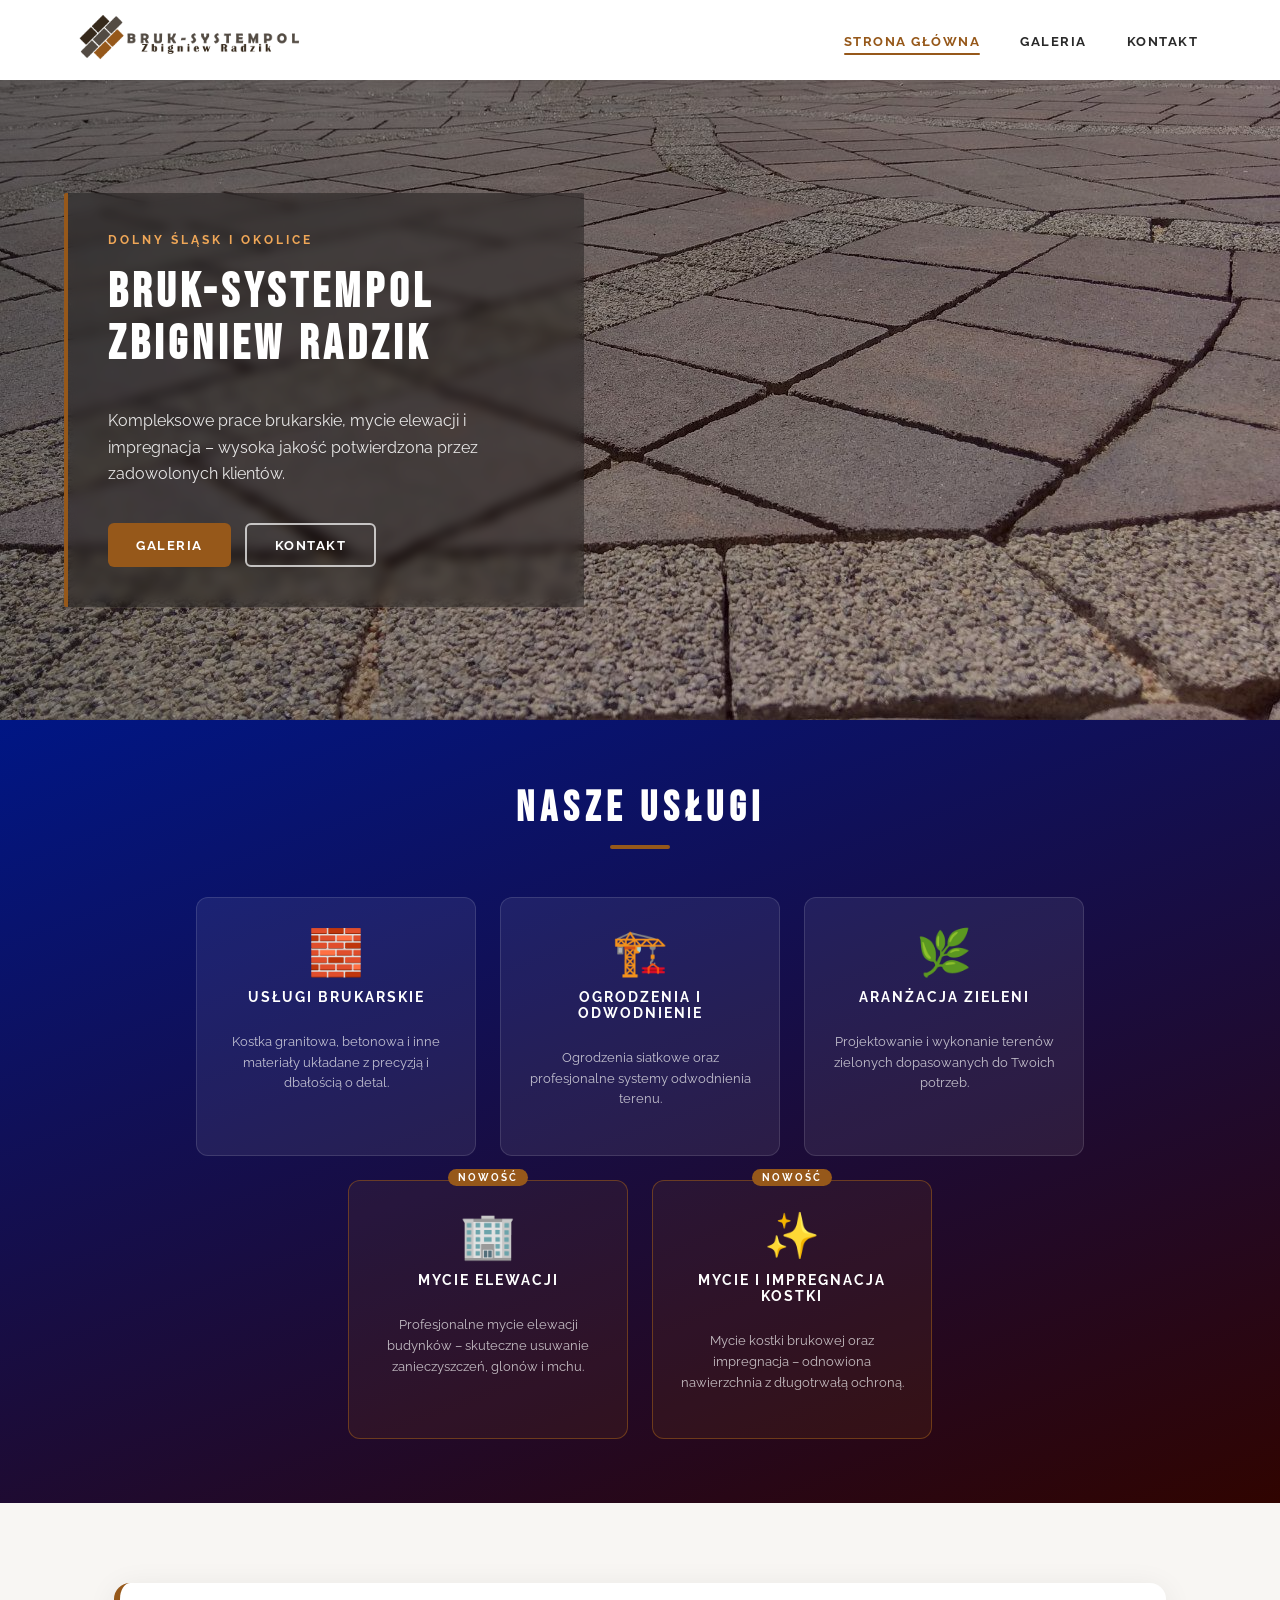
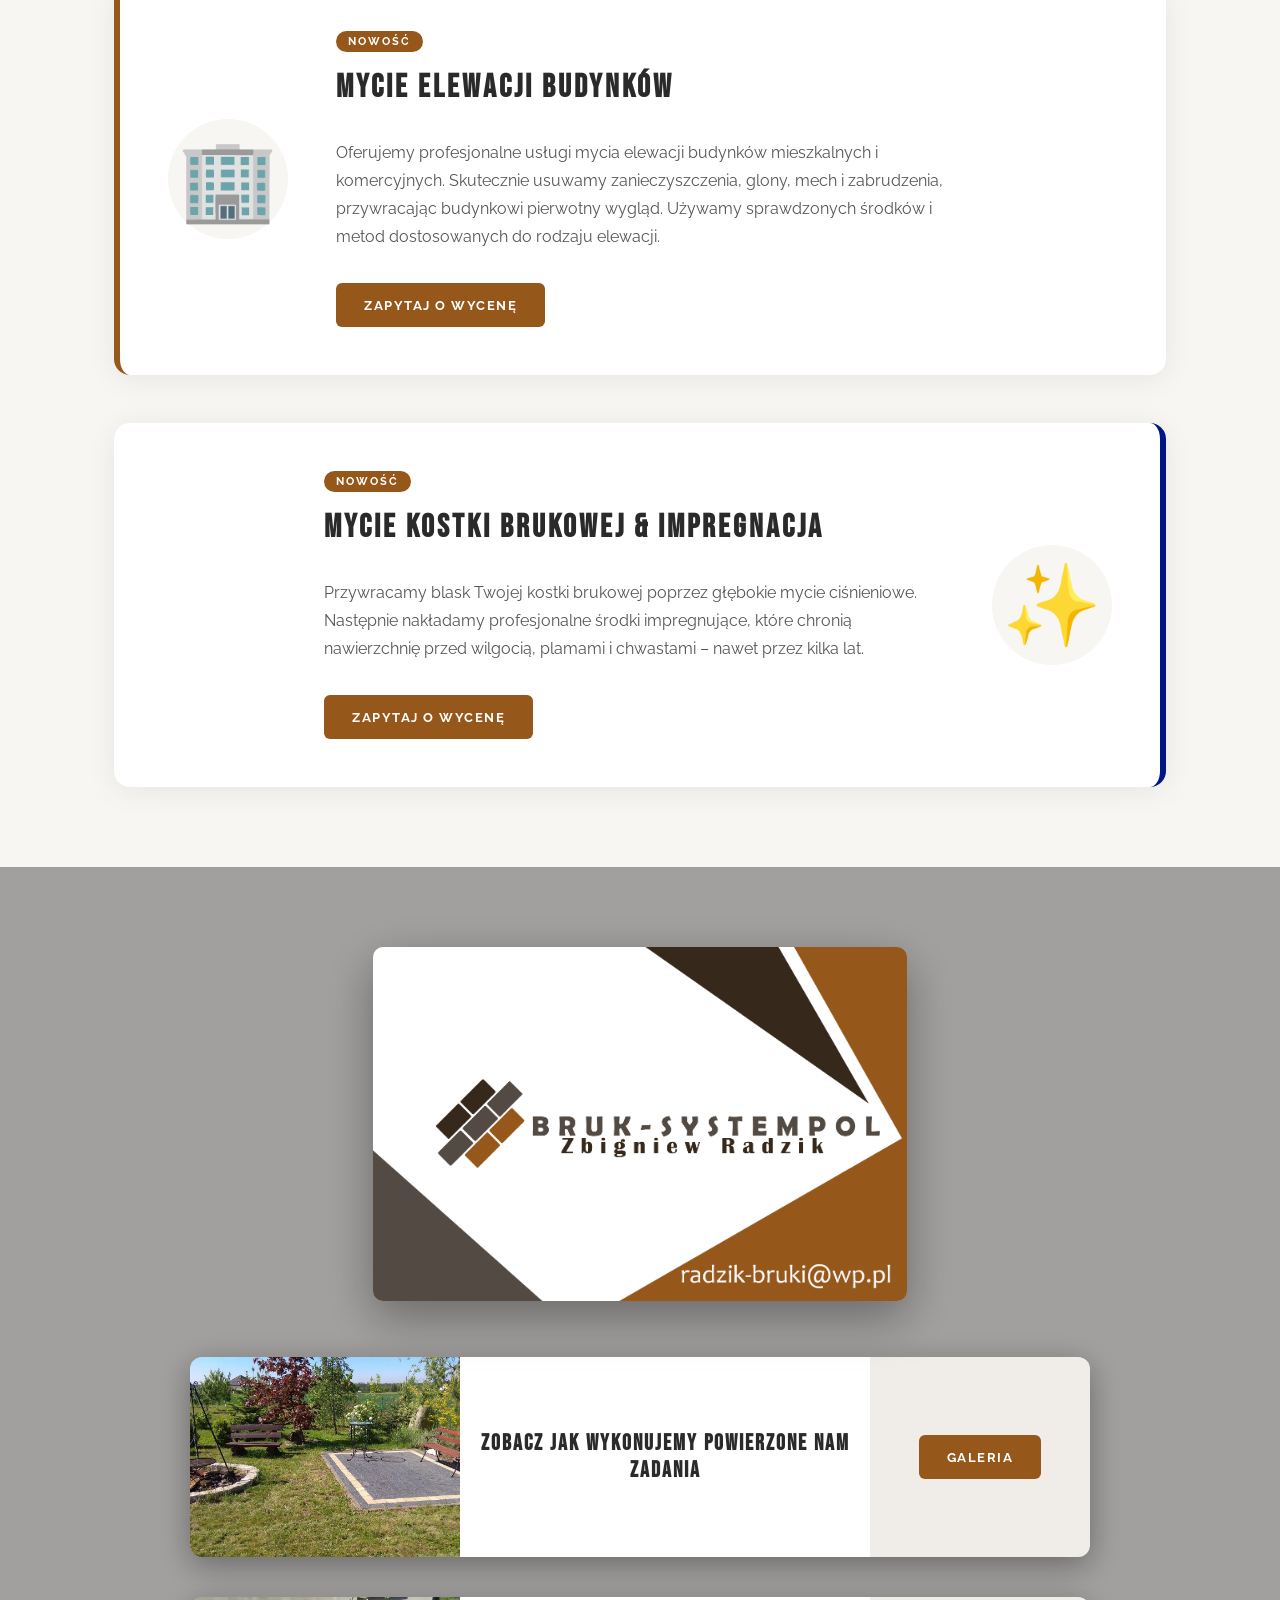
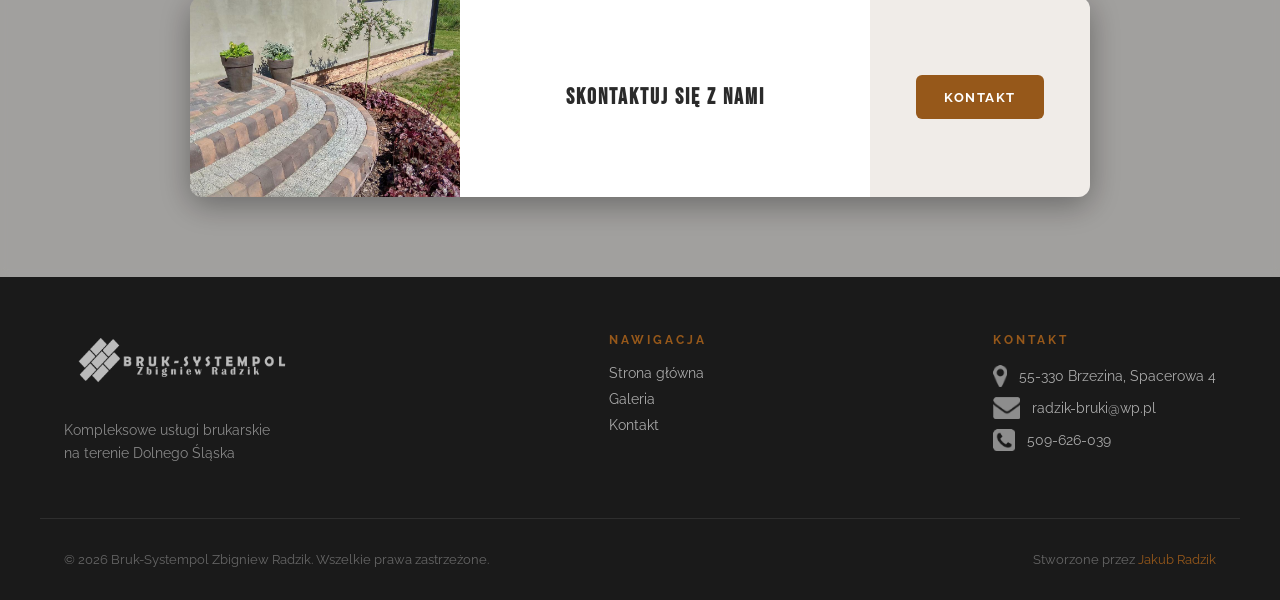
==== commit a75aefcd: "seo" ====
--- a/index.html
+++ b/index.html
@@ -3,16 +3,118 @@
   <head>
     <meta charset="UTF-8" />
     <meta name="viewport" content="width=device-width, initial-scale=1.0" />
-    <title>Bruk-systempol – Zbigniew Radzik</title>
+
+    <!-- Primary SEO -->
+    <title>
+      Bruk-Systempol Zbigniew Radzik – Usługi brukarskie Dolny Śląsk
+    </title>
     <meta
       name="description"
-      content="Nasza firma świadczy wysokiej jakości, kompleksowe prace brukarskie na terenie dolnego śląska. Od kilku lat, nieprzerwanie wykonujemy nasze zlecenia ku zadowoleniu naszych klientów."
+      content="Bruk-Systempol Zbigniew Radzik – kompleksowe usługi brukarskie, mycie elewacji budynków, mycie i impregnacja kostki brukowej na terenie Dolnego Śląska i Wrocławia. Zadzwoń: 509-626-039."
     />
     <meta
       name="keywords"
-      content="bruki, bruk-systempol, bruki wrocław, Zbigniew Radzik, Radzik, mycie elewacji, mycie kostki brukowej, impregnacja"
-    />
+      content="usługi brukarskie, kostka brukowa, mycie elewacji, impregnacja kostki, bruk Dolny Śląsk, bruk Wrocław, Bruk-Systempol, Zbigniew Radzik, mycie kostki brukowej, ogrodzenia, odwodnienie terenu"
+    />
+    <meta name="robots" content="index, follow" />
+    <link rel="canonical" href="https://bruk-systempol.pl/index.html" />
+
+    <!-- Open Graph -->
+    <meta property="og:type" content="website" />
+    <meta property="og:url" content="https://bruk-systempol.pl/" />
+    <meta
+      property="og:title"
+      content="Bruk-Systempol – Usługi brukarskie Dolny Śląsk"
+    />
+    <meta
+      property="og:description"
+      content="Kompleksowe usługi brukarskie, mycie elewacji i impregnacja kostki. Dolny Śląsk i okolice. Zadzwoń: 509-626-039."
+    />
+    <meta
+      property="og:image"
+      content="https://bruk-systempol.pl/img/logo.png"
+    />
+    <meta property="og:locale" content="pl_PL" />
+    <meta property="og:site_name" content="Bruk-Systempol" />
+
+    <!-- Twitter Card -->
+    <meta name="twitter:card" content="summary" />
+    <meta
+      name="twitter:title"
+      content="Bruk-Systempol – Usługi brukarskie Dolny Śląsk"
+    />
+    <meta
+      name="twitter:description"
+      content="Kompleksowe usługi brukarskie, mycie elewacji i impregnacja kostki. Dolny Śląsk i okolice."
+    />
+    <meta
+      name="twitter:image"
+      content="https://bruk-systempol.pl/img/logo.png"
+    />
+
+    <!-- JSON-LD: LocalBusiness -->
+    <script type="application/ld+json">
+      {
+        "@context": "https://schema.org",
+        "@type": "LocalBusiness",
+        "name": "Bruk-Systempol Zbigniew Radzik",
+        "description": "Kompleksowe usługi brukarskie, mycie elewacji budynków, mycie i impregnacja kostki brukowej na terenie Dolnego Śląska.",
+        "url": "https://bruk-systempol.pl/",
+        "telephone": "+48509626039",
+        "email": "radzik-bruki@wp.pl",
+        "address": {
+          "@type": "PostalAddress",
+          "streetAddress": "Spacerowa 4",
+          "addressLocality": "Brzezina",
+          "postalCode": "55-330",
+          "addressCountry": "PL"
+        },
+        "areaServed": {
+          "@type": "AdministrativeArea",
+          "name": "Dolny Śląsk"
+        },
+        "hasOfferCatalog": {
+          "@type": "OfferCatalog",
+          "name": "Usługi",
+          "itemListElement": [
+            {
+              "@type": "Offer",
+              "itemOffered": { "@type": "Service", "name": "Usługi brukarskie" }
+            },
+            {
+              "@type": "Offer",
+              "itemOffered": {
+                "@type": "Service",
+                "name": "Ogrodzenia i odwodnienie"
+              }
+            },
+            {
+              "@type": "Offer",
+              "itemOffered": { "@type": "Service", "name": "Aranżacja zieleni" }
+            },
+            {
+              "@type": "Offer",
+              "itemOffered": {
+                "@type": "Service",
+                "name": "Mycie elewacji budynków"
+              }
+            },
+            {
+              "@type": "Offer",
+              "itemOffered": {
+                "@type": "Service",
+                "name": "Mycie i impregnacja kostki brukowej"
+              }
+            }
+          ]
+        },
+        "image": "https://bruk-systempol.pl/img/logo.png",
+        "priceRange": "$$"
+      }
+    </script>
+
     <link rel="preconnect" href="https://fonts.googleapis.com" />
+    <link rel="preconnect" href="https://fonts.gstatic.com" crossorigin />
     <link rel="stylesheet" href="css/style.css" />
     <link rel="stylesheet" href="css/gradient.css" />
     <script src="https://ajax.googleapis.com/ajax/libs/jquery/3.5.1/jquery.min.js"></script>
@@ -24,7 +126,10 @@
     <header id="main-header">
       <div class="responsive">
         <div class="logo">
-          <img src="img/logo.png" alt="logo-bruksystempol" />
+          <img
+            src="img/logo.png"
+            alt="Bruk-Systempol – logo firmy brukarskiej"
+          />
         </div>
         <nav class="standard">
           <ul>
@@ -65,7 +170,7 @@
         <div class="responsive">
           <div class="information">
             <span class="hero-tag">Dolny Śląsk i okolice</span>
-            <h1>BRUK-SYSTEMPOL<br />ZBIGNIEW RADZIK</h1>
+            <h1>Bruk-Systempol<br /><span>Zbigniew Radzik</span></h1>
             <p>
               Kompleksowe prace brukarskie, mycie elewacji i impregnacja –
               wysoka jakość potwierdzona przez zadowolonych klientów.
@@ -211,7 +316,7 @@
         <div class="footer-brand">
           <img
             src="img/logo.png"
-            alt="logo-bruksystempol"
+            alt="Bruk-Systempol – logo firmy brukarskiej"
             class="footer-logo"
           />
           <p>Kompleksowe usługi brukarskie<br />na terenie Dolnego Śląska</p>
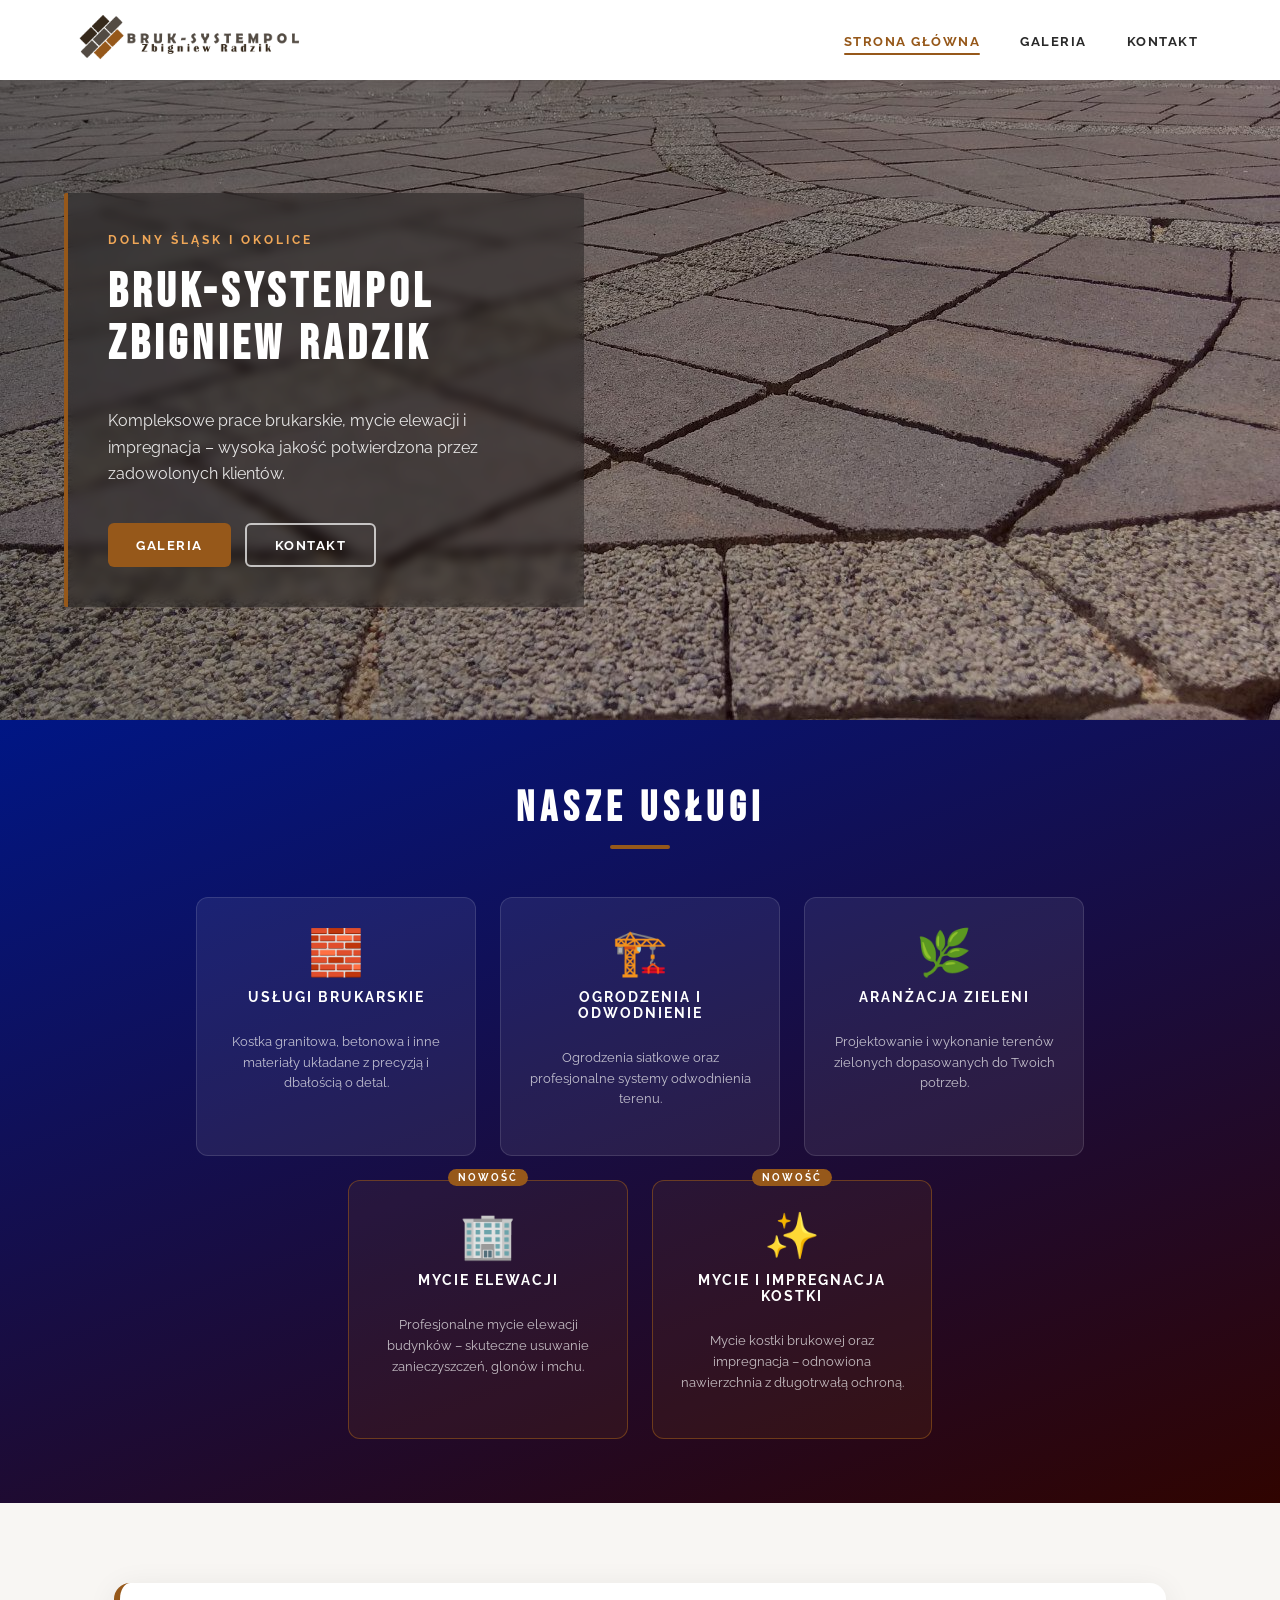
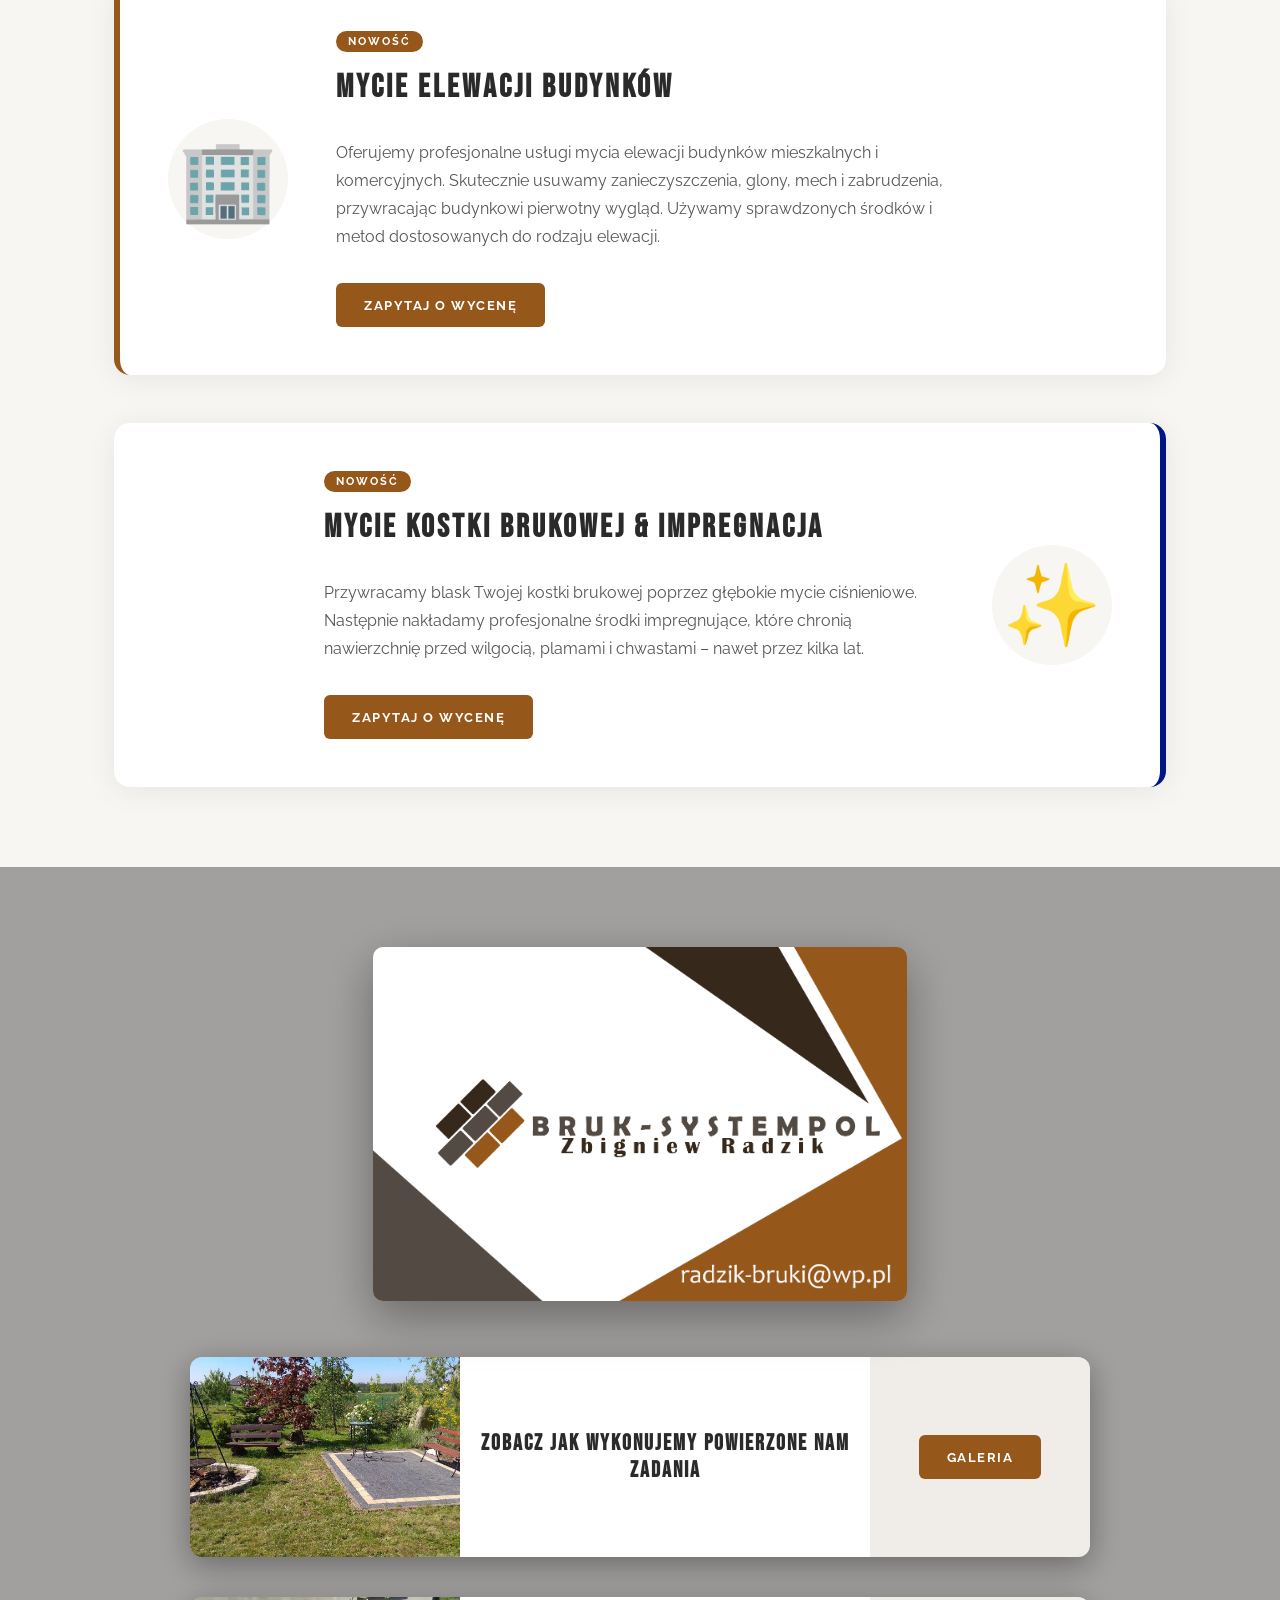
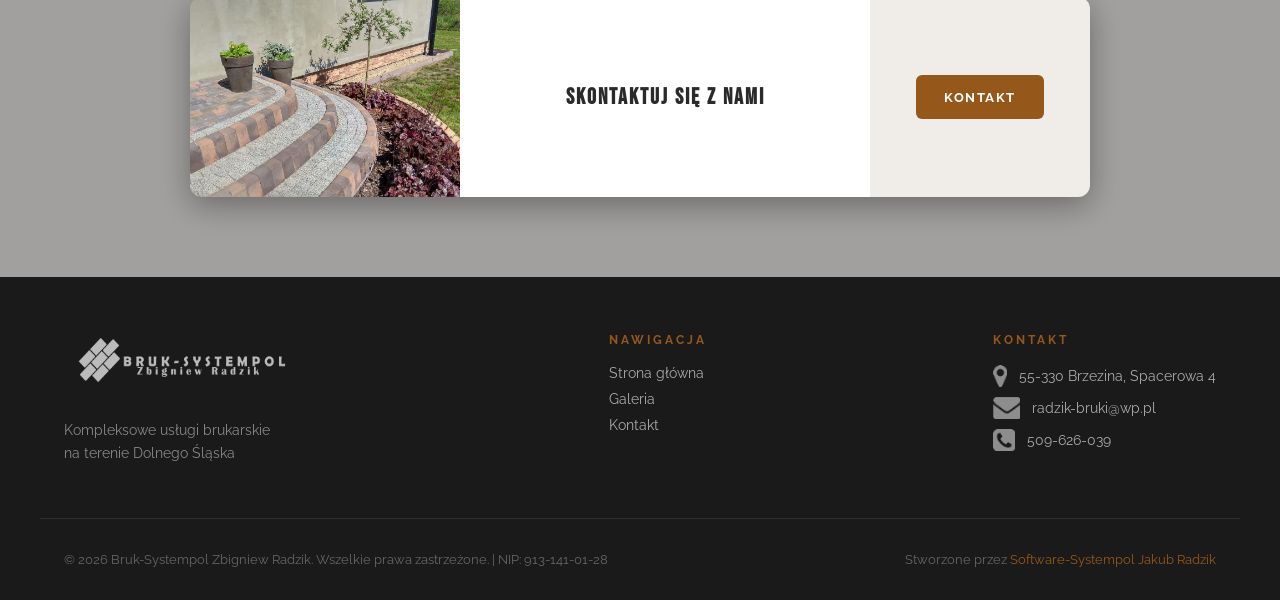
==== commit 11f6dbce: "fix" ====
--- a/index.html
+++ b/index.html
@@ -345,10 +345,14 @@
       </div>
       <div class="footer-bottom">
         <p>
-          © 2026 Bruk-Systempol Zbigniew Radzik. Wszelkie prawa zastrzeżone.
+          © 2026 Bruk-Systempol Zbigniew Radzik. Wszelkie prawa zastrzeżone. |
+          NIP: 913-141-01-28
         </p>
         <p class="footer-author">
-          Stworzone przez <a href="mailto:jradzik4@gmail.com">Jakub Radzik</a>
+          Stworzone przez
+          <a href="mailto:jradzik4@gmail.com"
+            >Software-Systempol Jakub Radzik</a
+          >
         </p>
       </div>
     </footer>
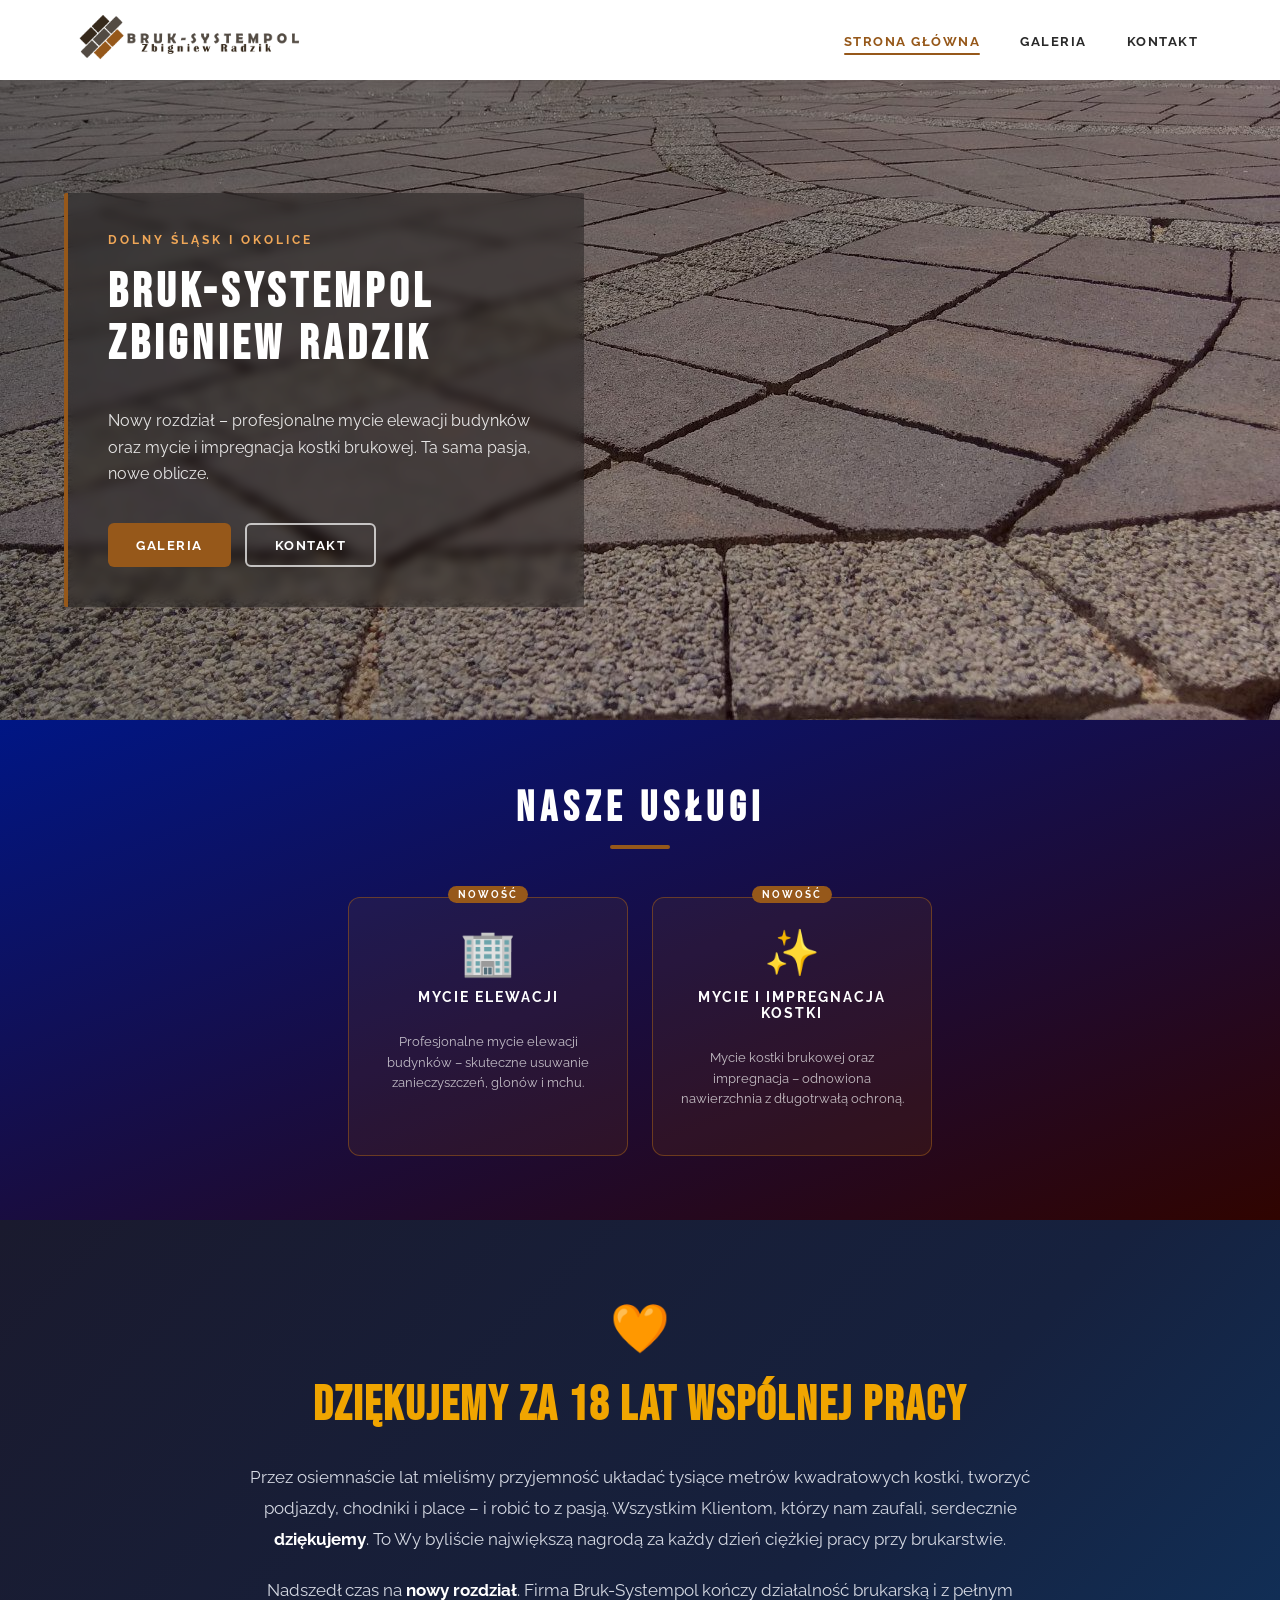
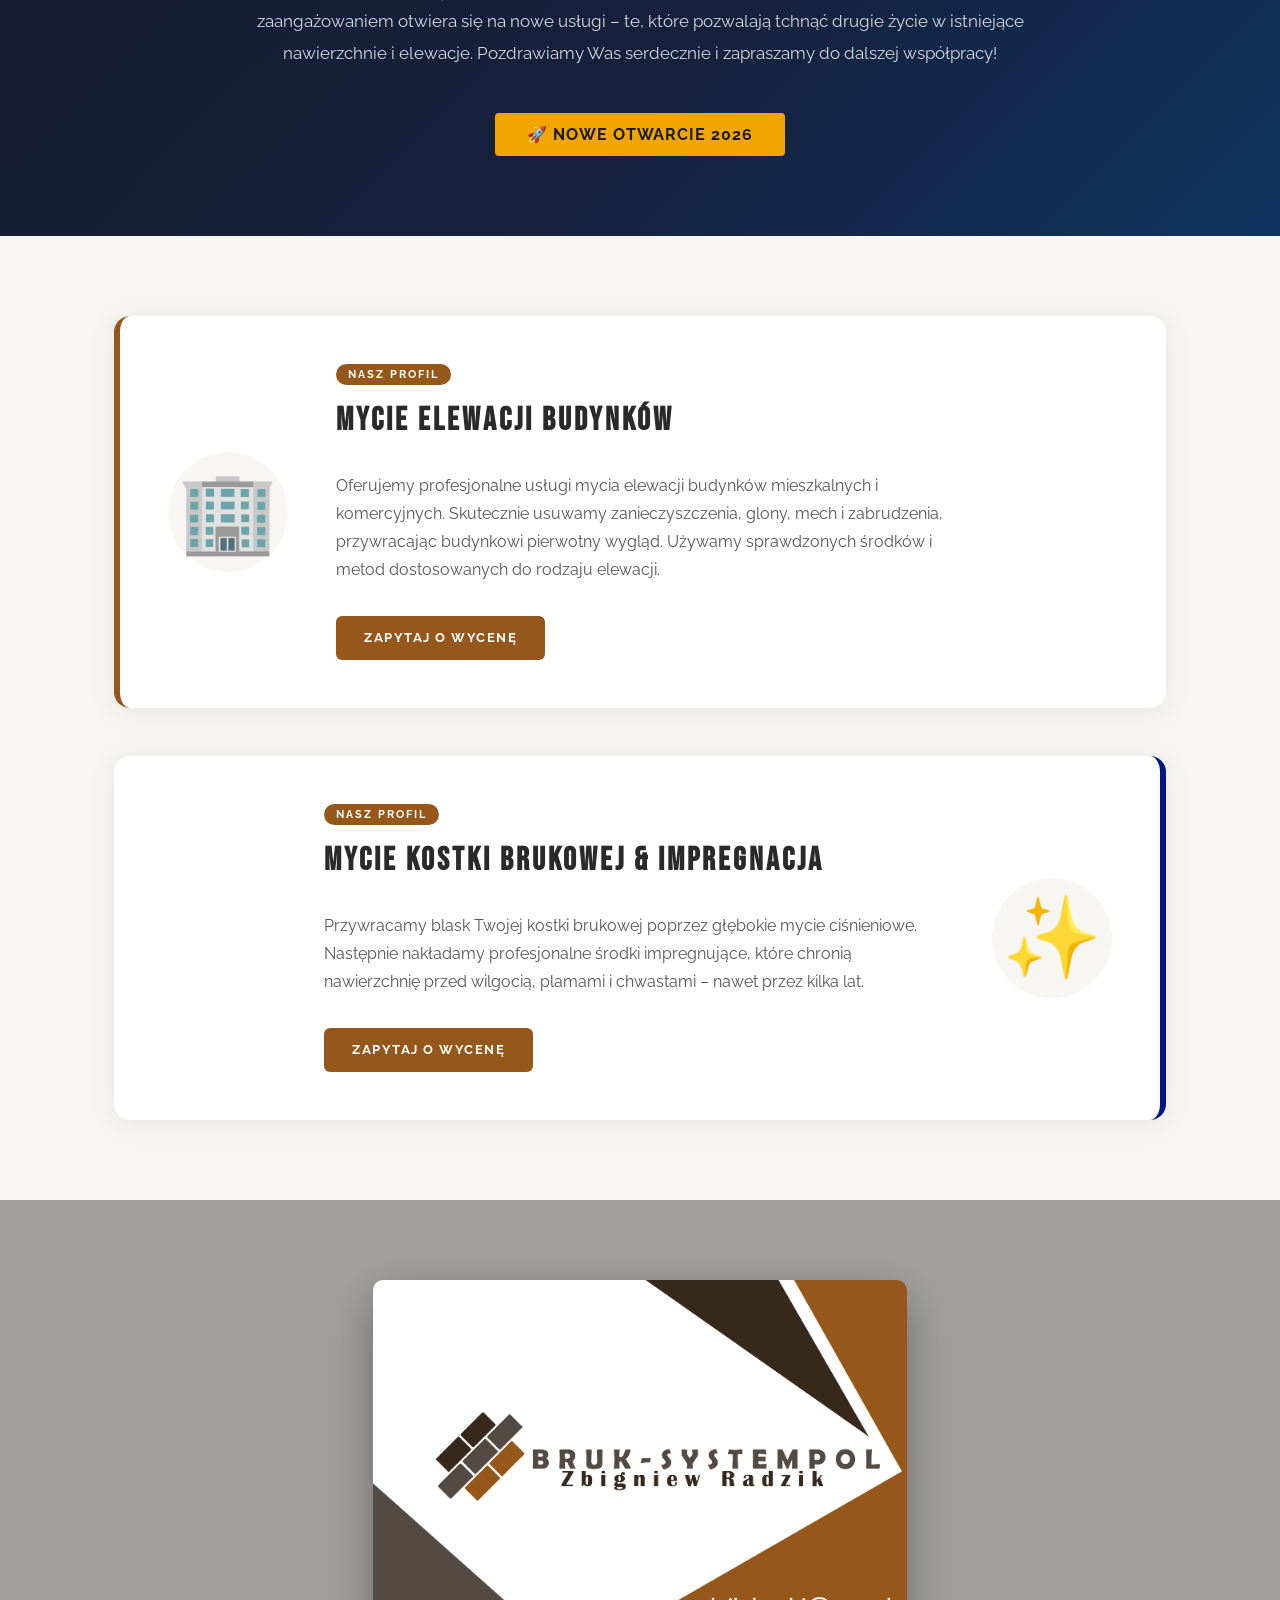
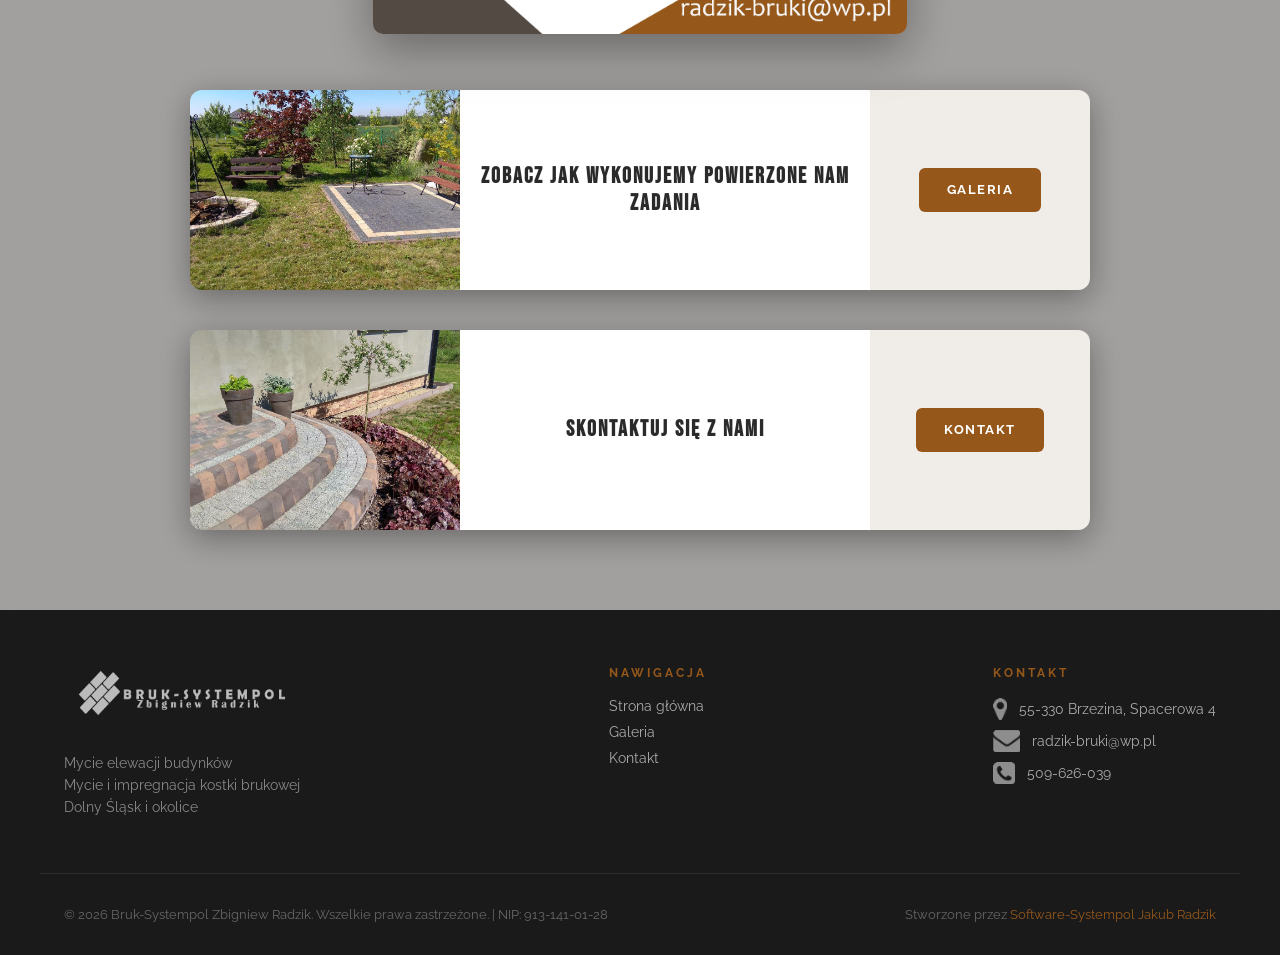
==== commit 78f4dde9: "fix" ====
--- a/index.html
+++ b/index.html
@@ -6,15 +6,16 @@
 
     <!-- Primary SEO -->
     <title>
-      Bruk-Systempol Zbigniew Radzik – Usługi brukarskie Dolny Śląsk
+      Bruk-Systempol Zbigniew Radzik – Mycie elewacji i impregnacja kostki |
+      Dolny Śląsk
     </title>
     <meta
       name="description"
-      content="Bruk-Systempol Zbigniew Radzik – kompleksowe usługi brukarskie, mycie elewacji budynków, mycie i impregnacja kostki brukowej na terenie Dolnego Śląska i Wrocławia. Zadzwoń: 509-626-039."
+      content="Bruk-Systempol Zbigniew Radzik – profesjonalne mycie elewacji budynków oraz mycie i impregnacja kostki brukowej na terenie Dolnego Śląska i Wrocławia. Nowy rozdział, ta sama jakość od 18 lat. Zadzwoń: 509-626-039."
     />
     <meta
       name="keywords"
-      content="usługi brukarskie, kostka brukowa, mycie elewacji, impregnacja kostki, bruk Dolny Śląsk, bruk Wrocław, Bruk-Systempol, Zbigniew Radzik, mycie kostki brukowej, ogrodzenia, odwodnienie terenu"
+      content="mycie elewacji, impregnacja kostki brukowej, mycie kostki, Bruk-Systempol, Zbigniew Radzik, mycie elewacji Dolny Śląsk, mycie elewacji Wrocław, impregnacja kostki Dolny Śląsk, czyszczenie elewacji"
     />
     <meta name="robots" content="index, follow" />
     <link rel="canonical" href="https://bruk-systempol.pl/index.html" />
@@ -24,11 +25,11 @@
     <meta property="og:url" content="https://bruk-systempol.pl/" />
     <meta
       property="og:title"
-      content="Bruk-Systempol – Usługi brukarskie Dolny Śląsk"
+      content="Bruk-Systempol – Mycie elewacji i impregnacja kostki | Dolny Śląsk"
     />
     <meta
       property="og:description"
-      content="Kompleksowe usługi brukarskie, mycie elewacji i impregnacja kostki. Dolny Śląsk i okolice. Zadzwoń: 509-626-039."
+      content="Nowy rozdział Bruk-Systempol – profesjonalne mycie elewacji i impregnacja kostki brukowej. Dolny Śląsk i okolice. Zadzwoń: 509-626-039."
     />
     <meta
       property="og:image"
@@ -41,11 +42,11 @@
     <meta name="twitter:card" content="summary" />
     <meta
       name="twitter:title"
-      content="Bruk-Systempol – Usługi brukarskie Dolny Śląsk"
+      content="Bruk-Systempol – Mycie elewacji i impregnacja kostki | Dolny Śląsk"
     />
     <meta
       name="twitter:description"
-      content="Kompleksowe usługi brukarskie, mycie elewacji i impregnacja kostki. Dolny Śląsk i okolice."
+      content="Nowy rozdział Bruk-Systempol – profesjonalne mycie elewacji i impregnacja kostki brukowej. Dolny Śląsk i okolice."
     />
     <meta
       name="twitter:image"
@@ -58,7 +59,7 @@
         "@context": "https://schema.org",
         "@type": "LocalBusiness",
         "name": "Bruk-Systempol Zbigniew Radzik",
-        "description": "Kompleksowe usługi brukarskie, mycie elewacji budynków, mycie i impregnacja kostki brukowej na terenie Dolnego Śląska.",
+        "description": "Profesjonalne mycie elewacji budynków oraz mycie i impregnacja kostki brukowej na terenie Dolnego Śląska.",
         "url": "https://bruk-systempol.pl/",
         "telephone": "+48509626039",
         "email": "radzik-bruki@wp.pl",
@@ -79,21 +80,6 @@
           "itemListElement": [
             {
               "@type": "Offer",
-              "itemOffered": { "@type": "Service", "name": "Usługi brukarskie" }
-            },
-            {
-              "@type": "Offer",
-              "itemOffered": {
-                "@type": "Service",
-                "name": "Ogrodzenia i odwodnienie"
-              }
-            },
-            {
-              "@type": "Offer",
-              "itemOffered": { "@type": "Service", "name": "Aranżacja zieleni" }
-            },
-            {
-              "@type": "Offer",
               "itemOffered": {
                 "@type": "Service",
                 "name": "Mycie elewacji budynków"
@@ -113,6 +99,27 @@
       }
     </script>
 
+    <!-- Favicon -->
+    <link rel="icon" type="image/x-icon" href="img/favicon_io/favicon.ico" />
+    <link
+      rel="icon"
+      type="image/png"
+      sizes="16x16"
+      href="img/favicon_io/favicon-16x16.png"
+    />
+    <link
+      rel="icon"
+      type="image/png"
+      sizes="32x32"
+      href="img/favicon_io/favicon-32x32.png"
+    />
+    <link
+      rel="apple-touch-icon"
+      sizes="180x180"
+      href="img/favicon_io/apple-touch-icon.png"
+    />
+    <link rel="manifest" href="img/favicon_io/site.webmanifest" />
+
     <link rel="preconnect" href="https://fonts.googleapis.com" />
     <link rel="preconnect" href="https://fonts.gstatic.com" crossorigin />
     <link rel="stylesheet" href="css/style.css" />
@@ -172,8 +179,8 @@
             <span class="hero-tag">Dolny Śląsk i okolice</span>
             <h1>Bruk-Systempol<br /><span>Zbigniew Radzik</span></h1>
             <p>
-              Kompleksowe prace brukarskie, mycie elewacji i impregnacja –
-              wysoka jakość potwierdzona przez zadowolonych klientów.
+              Nowy rozdział – profesjonalne mycie elewacji budynków oraz mycie i
+              impregnacja kostki brukowej. Ta sama pasja, nowe oblicze.
             </p>
             <div class="hero-btns">
               <a href="gallery.html">
@@ -193,29 +200,6 @@
           <div class="tasks-divider"></div>
         </div>
         <div class="responsive">
-          <div class="task">
-            <div class="task-icon">🧱</div>
-            <h3>USŁUGI BRUKARSKIE</h3>
-            <p>
-              Kostka granitowa, betonowa i inne materiały układane z precyzją i
-              dbałością o detal.
-            </p>
-          </div>
-          <div class="task">
-            <div class="task-icon">🏗️</div>
-            <h3>OGRODZENIA I ODWODNIENIE</h3>
-            <p>
-              Ogrodzenia siatkowe oraz profesjonalne systemy odwodnienia terenu.
-            </p>
-          </div>
-          <div class="task">
-            <div class="task-icon">🌿</div>
-            <h3>ARANŻACJA ZIELENI</h3>
-            <p>
-              Projektowanie i wykonanie terenów zielonych dopasowanych do Twoich
-              potrzeb.
-            </p>
-          </div>
           <div class="task task-new">
             <div class="task-icon">🏢</div>
             <h3>MYCIE ELEWACJI</h3>
@@ -231,6 +215,30 @@
               Mycie kostki brukowej oraz impregnacja – odnowiona nawierzchnia z
               długotrwałą ochroną.
             </p>
+          </div>
+        </div>
+      </section>
+
+      <section class="farewell">
+        <div class="responsive">
+          <div class="farewell-inner">
+            <div class="farewell-icon">🧡</div>
+            <h2>Dziękujemy za&nbsp;18&nbsp;lat wspólnej pracy</h2>
+            <p>
+              Przez osiemnaście lat mieliśmy przyjemność układać tysiące metrów
+              kwadratowych kostki, tworzyć podjazdy, chodniki i place – i robić
+              to z pasją. Wszystkim Klientom, którzy nam zaufali, serdecznie
+              <strong>dziękujemy</strong>. To Wy byliście największą nagrodą za
+              każdy dzień ciężkiej pracy przy brukarstwie.
+            </p>
+            <p>
+              Nadszedł czas na <strong>nowy rozdział</strong>. Firma
+              Bruk-Systempol kończy działalność brukarską i z pełnym
+              zaangażowaniem otwiera się na nowe usługi – te, które pozwalają
+              tchnąć drugie życie w istniejące nawierzchnie i elewacje.
+              Pozdrawiamy Was serdecznie i zapraszamy do dalszej współpracy!
+            </p>
+            <div class="farewell-badge">🚀 Nowe otwarcie 2026</div>
           </div>
         </div>
       </section>
@@ -240,7 +248,7 @@
           <div class="ns-card">
             <div class="ns-icon">🏢</div>
             <div class="ns-content">
-              <span class="ns-badge">NOWOŚĆ</span>
+              <span class="ns-badge">NASZ PROFIL</span>
               <h2>Mycie elewacji budynków</h2>
               <p>
                 Oferujemy profesjonalne usługi mycia elewacji budynków
@@ -257,7 +265,7 @@
           <div class="ns-card ns-card-reverse">
             <div class="ns-icon">✨</div>
             <div class="ns-content">
-              <span class="ns-badge">NOWOŚĆ</span>
+              <span class="ns-badge">NASZ PROFIL</span>
               <h2>Mycie kostki brukowej & impregnacja</h2>
               <p>
                 Przywracamy blask Twojej kostki brukowej poprzez głębokie mycie
@@ -319,7 +327,10 @@
             alt="Bruk-Systempol – logo firmy brukarskiej"
             class="footer-logo"
           />
-          <p>Kompleksowe usługi brukarskie<br />na terenie Dolnego Śląska</p>
+          <p>
+            Mycie elewacji budynków<br />Mycie i impregnacja kostki brukowej<br />Dolny
+            Śląsk i okolice
+          </p>
         </div>
         <div class="footer-links">
           <h4>NAWIGACJA</h4>
--- a/css/style.css
+++ b/css/style.css
@@ -31,7 +31,7 @@
 
 /* ===== HEADER ===== */
 header {
-  z-index: 200;
+  z-index: 500;
   background-color: rgba(255, 255, 255, 0.97);
   height: 80px;
   position: fixed;
@@ -442,6 +442,60 @@
   }
 }
 
+/* ===== FAREWELL / THANK YOU SECTION ===== */
+section.farewell {
+  padding: 80px 20px;
+  background: linear-gradient(135deg, #1a1a2e 0%, #16213e 60%, #0f3460 100%);
+  color: #ffffff;
+}
+
+section.farewell .responsive {
+  display: flex;
+  justify-content: center;
+}
+
+.farewell-inner {
+  max-width: 780px;
+  text-align: center;
+}
+
+.farewell-icon {
+  font-size: 3rem;
+  margin-bottom: 20px;
+}
+
+.farewell-inner h2 {
+  font-family: "Bebas Neue", sans-serif;
+  font-size: clamp(2rem, 5vw, 3rem);
+  letter-spacing: 0.04em;
+  margin-bottom: 28px;
+  color: #f0a500;
+}
+
+.farewell-inner p {
+  font-size: 1.05rem;
+  line-height: 1.85;
+  color: #d4d8e2;
+  margin-bottom: 20px;
+}
+
+.farewell-inner p strong {
+  color: #ffffff;
+}
+
+.farewell-badge {
+  display: inline-block;
+  margin-top: 24px;
+  padding: 12px 32px;
+  background: #f0a500;
+  color: #1a1a2e;
+  font-weight: 700;
+  font-size: 1rem;
+  letter-spacing: 0.06em;
+  border-radius: 4px;
+  text-transform: uppercase;
+}
+
 /* ===== NEW SERVICES SECTION ===== */
 section.new-services {
   width: 100%;
